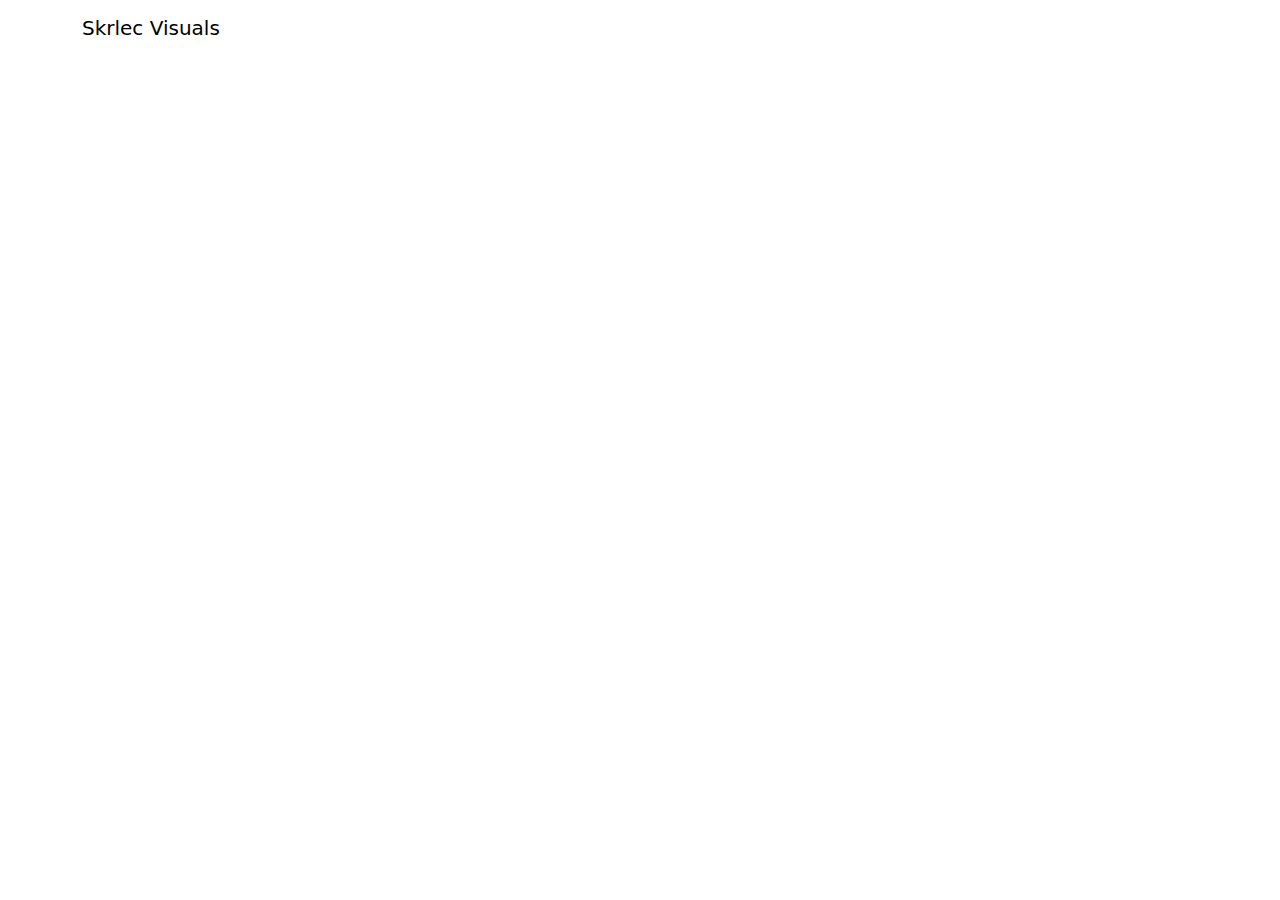
==== index.html @ cb7c814e "CSS, JS, Jq, Bootstrap" ====
<!DOCTYPE html>
<html lang="en">
<head>
    <meta charset="UTF-8">
    <meta http-equiv="X-UA-Compatible" content="IE=edge">
    <meta name="viewport" content="width=device-width, initial-scale=1.0">
    <title>SUPIT_Skrlec Visuals</title>
    <link rel="icon" type="icon" href="img/LionTransparent.png">
    <link rel="stylesheet" href="lib/css/bootstrap.min.css">
    <link rel="stylesheet" href="css/style.css">
    <link rel="preconnect" href="https://fonts.googleapis.com">
    <link rel="preconnect" href="https://fonts.gstatic.com" crossorigin>
    <link href="https://fonts.googleapis.com/css2?family=Montserrat:ital,wght@0,400;0,700;1,600&family=Nunito:wght@400;700&display=swap" rel="stylesheet">
    
</head>
<body>

<nav class="navbar navbar-expand-lg">
    <div class="container">
        <a href="img/LionTransparent.png" class="navbar-brand">Skrlec Visuals</a>
        <button class="navbar-toggler" type="button" data-toggle="collapse" data-target="#navbarId">
            <span></span>
        </button>
    </div>
</nav>
  
<script src="lib/code.jquery.com_jquery-3.7.0.min.js"></script>
<script src="lib/unpkg.com_popper.js@1.15.0_dist_umd_popper.min.js"></script>
<script src="lib/js/bootstrap.min.js"></script> 
<script src="js/script.js"></script>   
</body>
</html>
---- css/style.css ----
/* BASE RULES */

*{
    margin: 0;
    padding: 0;
}

h1, h2, h3, h4, h5, h6{
    font-family: 'Montserrat', sans-serif;
}

p{
    font-family: 'Nunito', sans-serif;
    font-size: 20px;
    line-height: 30px;
    color: #6c757d;
}
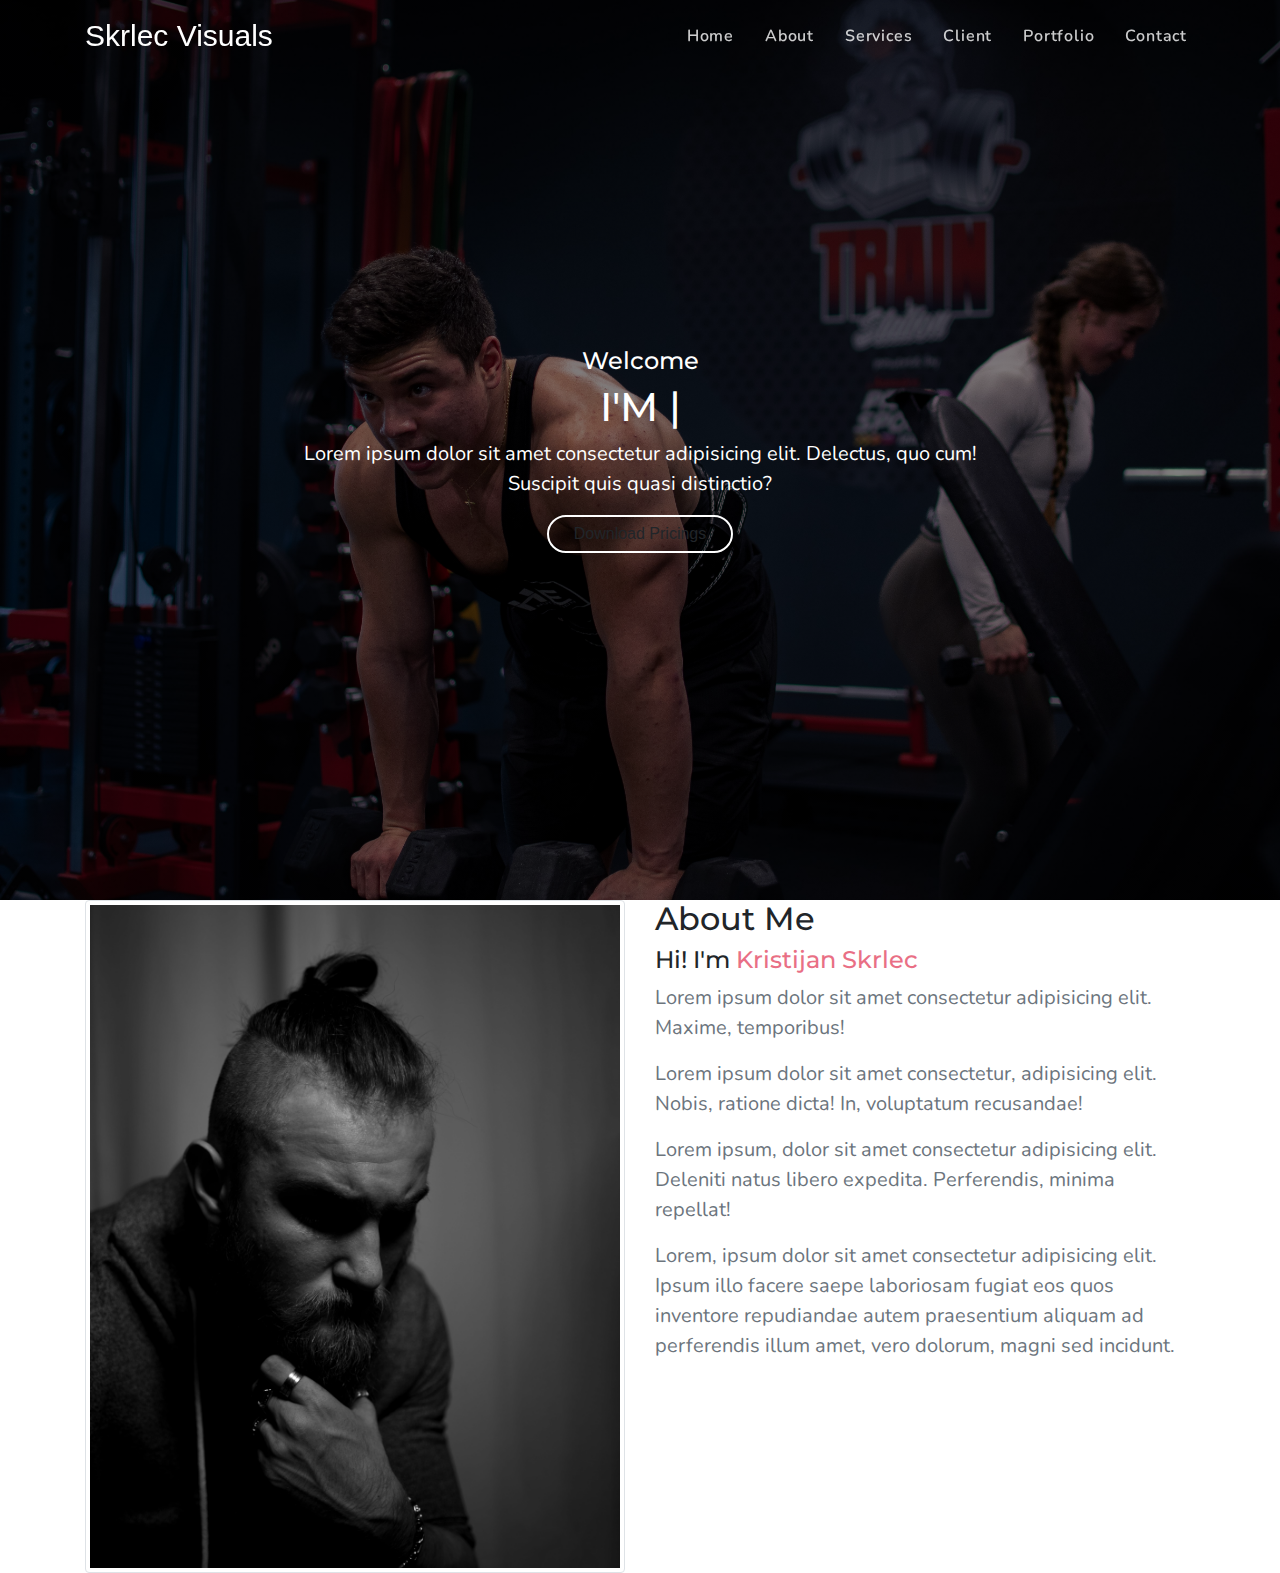
==== commit 2720e7b9: "Updates" ====
--- a/index.html
+++ b/index.html
@@ -1,32 +1,112 @@
 <!DOCTYPE html>
 <html lang="en">
-<head>
-    <meta charset="UTF-8">
-    <meta http-equiv="X-UA-Compatible" content="IE=edge">
-    <meta name="viewport" content="width=device-width, initial-scale=1.0">
-    <title>SUPIT_Skrlec Visuals</title>
-    <link rel="icon" type="icon" href="img/LionTransparent.png">
-    <link rel="stylesheet" href="lib/css/bootstrap.min.css">
-    <link rel="stylesheet" href="css/style.css">
-    <link rel="preconnect" href="https://fonts.googleapis.com">
-    <link rel="preconnect" href="https://fonts.gstatic.com" crossorigin>
-    <link href="https://fonts.googleapis.com/css2?family=Montserrat:ital,wght@0,400;0,700;1,600&family=Nunito:wght@400;700&display=swap" rel="stylesheet">
-    
-</head>
-<body>
+  <head>
+    <meta charset="UTF-8" />
+    <meta name="viewport" content="width=device-width, initial-scale=1.0" />
+    <meta http-equiv="X-UA-Compatible" content="ie=edge" />
+    <link rel="stylesheet" href="css/style.css" />
+    <link rel="stylesheet" href="lib/bootstrap/css/bootstrap.min.css" />
+    <link rel="stylesheet" href="lib/owl.carousel.min.css" />
+    <link rel="stylesheet" href="lib/owl.theme.default.min.css" />
+    <link rel="icon" href="img/LionTransparent.png" />
+    <title>Skrlec Visuals</title>
+    <link
+      rel="stylesheet"
+      href="https://use.fontawesome.com/releases/v5.8.1/css/all.css"
+      integrity="sha384-50oBUHEmvpQ+1lW4y57PTFmhCaXp0ML5d60M1M7uH2+nqUivzIebhndOJK28anvf"
+      crossorigin="anonymous"
+    />
+    <link
+      href="https://fonts.googleapis.com/css?family=Montserrat:400,600,700|Nunito:400,700"
+      rel="stylesheet"
+    />
+    <link rel="stylesheet" href="lib/animate.css" />
+  </head>
+  <body>
+    <nav class="navbar navbar-expand-lg sticky fixed-top r-nav">
+      <div class="container">
+        <a href="img/LionTransparent.png" class="navbar-brand"
+          >Skrlec Visuals</a
+        >
+        <button
+          class="navbar-toggler"
+          type="button"
+          data-toggle="collapse"
+          data-target="#navbarId"
+        >
+          <span><i class="fas fa-bars hamburger"></i></span>
+        </button>
+        <div class="collapse navbar-collapse" id="navbarId">
+          <ul class="navbar-nav ml-auto">
+            <li class="nav-item">
+              <a href="" class="nav-link">Home</a>
+            </li>
+            <li class="nav-item">
+              <a href="" class="nav-link">About</a>
+            </li>
+            <li class="nav-item">
+              <a href="" class="nav-link">Services</a>
+            </li>
+            <li class="nav-item">
+              <a href="" class="nav-link">Client</a>
+            </li>
+            <li class="nav-item">
+              <a href="" class="nav-link">Portfolio</a>
+            </li>
+            <li class="nav-item">
+              <a href="" class="nav-link">Contact</a>
+            </li>
+          </ul>
+        </div>
+      </div>
+    </nav>
 
-<nav class="navbar navbar-expand-lg">
-    <div class="container">
-        <a href="img/LionTransparent.png" class="navbar-brand">Skrlec Visuals</a>
-        <button class="navbar-toggler" type="button" data-toggle="collapse" data-target="#navbarId">
-            <span></span>
-        </button>
-    </div>
-</nav>
-  
-<script src="lib/code.jquery.com_jquery-3.7.0.min.js"></script>
-<script src="lib/unpkg.com_popper.js@1.15.0_dist_umd_popper.min.js"></script>
-<script src="lib/js/bootstrap.min.js"></script> 
-<script src="js/script.js"></script>   
-</body>
-</html>+    <header id="home">
+      <div class="container-fluid header-content">
+        <div class="row">
+          <div class="col text-center">
+            <div class="content-box">
+              <h4>Welcome</h4>
+              <h1>I'M <span class="element" style="color:#A31739;font-weight:bold;"></span></h1>
+              <p>
+                Lorem ipsum dolor sit amet consectetur adipisicing elit.
+                Delectus, quo cum! Suscipit quis quasi distinctio?
+              </p>
+              <a href="#" class="btn">Download Pricings</a>
+            </div>
+          </div>
+        </div>
+      </div>
+    </header>
+
+    <section class="about" id="about">
+        <div class="container">
+            <div class="row">
+                <div class="col-lg-6">
+                    <img src="img/KSkrlec_Portrait.JPG" class="img-fluid img-thumbnail" alt="Profile Picture">
+                </div>
+                <div class="col-lg-6">
+                    <h2>About Me</h2>
+                    <h4>Hi! I'm <span style="color: #E96F85">Kristijan Skrlec</span></h4>
+                    <p>Lorem ipsum dolor sit amet consectetur adipisicing elit. Maxime, temporibus!</p>
+                    <p>Lorem ipsum dolor sit amet consectetur, adipisicing elit. Nobis, ratione dicta! In, voluptatum recusandae!</p>
+                    <p>Lorem ipsum, dolor sit amet consectetur adipisicing elit. Deleniti natus libero expedita. Perferendis, minima repellat!</p>
+                    <p>Lorem, ipsum dolor sit amet consectetur adipisicing elit. Ipsum illo facere saepe laboriosam fugiat eos quos inventore repudiandae autem praesentium aliquam ad perferendis illum amet, vero dolorum, magni sed incidunt.</p>
+                    
+                </div>
+            </div>
+        </div>
+    </section>
+
+    <script src="lib/jquery-3.3.1.min.js"></script>
+    <script src="lib/popper.min.js"></script>
+    <script src="lib/bootstrap/js/bootstrap.min.js"></script>
+    <script src="lib/jquery.smooth-scroll.js"></script>
+    <script src="lib/imagesloaded.pkgd.min.js"></script>
+    <script src="lib/owl.carousel.min.js"></script>
+    <script src="lib/typed.js"></script>
+    <script src="lib/jquery.waypoints.min.js"></script>
+    <script src="lib/jquery.filterizr.min.js"></script>
+    <script src="js/script.js"></script>
+  </body>
+</html>
--- a/css/style.css
+++ b/css/style.css
@@ -1,17 +1,122 @@
 /* BASE RULES */
 
-*{
-    margin: 0;
-    padding: 0;
+* {
+  margin: 0;
+  padding: 0;
 }
 
-h1, h2, h3, h4, h5, h6{
-    font-family: 'Montserrat', sans-serif;
+h1,
+h2,
+h3,
+h4,
+h5,
+h6 {
+  font-family: "Montserrat", sans-serif;
 }
 
-p{
-    font-family: 'Nunito', sans-serif;
-    font-size: 20px;
-    line-height: 30px;
-    color: #6c757d;
-}+p {
+  font-family: "Nunito", sans-serif;
+  font-size: 20px;
+  line-height: 30px;
+  color: #6c757d;
+}
+
+/* NAVIGATION */
+
+nav .r-nav {
+  background: transparent;
+  padding: 20px 0;
+  transition: 0.5s all;
+}
+
+nav .navbar-brand {
+  font-size: 30px;
+  color: #fff;
+}
+
+nav .navbar-nav li a {
+  color: rgba(255, 255, 255, 0.8) !important;
+  font-size: 16px;
+  letter-spacing: 0.05em;
+  font-weight: 600;
+  font-family: "Nunito", sans-serif;
+}
+
+nav .navbar-nav li {
+  margin-left: 15px;
+}
+
+nav.r-nav.stickyadd {
+  background: #fff !important;
+  padding: 15px 0;
+  box-shadow: 0 1px 8px 3px rgba(0, 0, 0, 0.05);
+  transition: 0.5s all ease-in-out;
+}
+
+nav.stickyadd .navbar-brand {
+  color: #000;
+  font-size: 40px;
+  transition: 0.5s all;
+}
+
+nav.stickyadd .navbar-nav .nav-link {
+  color: #000 !important;
+}
+.navbar .hamburger {
+  color: #fff;
+}
+
+navbar.stickyadd .hamburger {
+  color: #000;
+}
+
+/*  HEADER SECTION  */
+
+header {
+  height: 100vh;
+  width: 100%;
+  background-image: linear-gradient(rgba(0, 0, 0, 0.5), rgba(0, 0, 0, 0.5)), url("../img/KSkrlec_Background.jpg");
+  background-repeat: no-repeat;
+  background-size: cover;
+  background-position: center;
+}
+
+.header-content{
+    height: 100vh;
+    display: flex;
+    flex-direction: column;
+    align-items: center;
+    justify-content: center;
+}
+
+.content-box{
+    max-width: 700px;
+    color: #fff;
+}
+
+.content-box h4{
+    font-style: 30px;
+}
+
+.content-box h1{
+    font-style: 52px;
+}
+
+.content-box a{
+    columns: #fff;
+    text-decoration: none;
+    border: 2px solid #fff;
+    border-radius: 20px;
+    padding: 5px 25px;
+}
+
+.content-box a:hover{
+    color: #000; 
+    background: #fff;
+    transform: 0.5s all;
+}
+
+.content-box p{
+    color: #fff;
+}
+
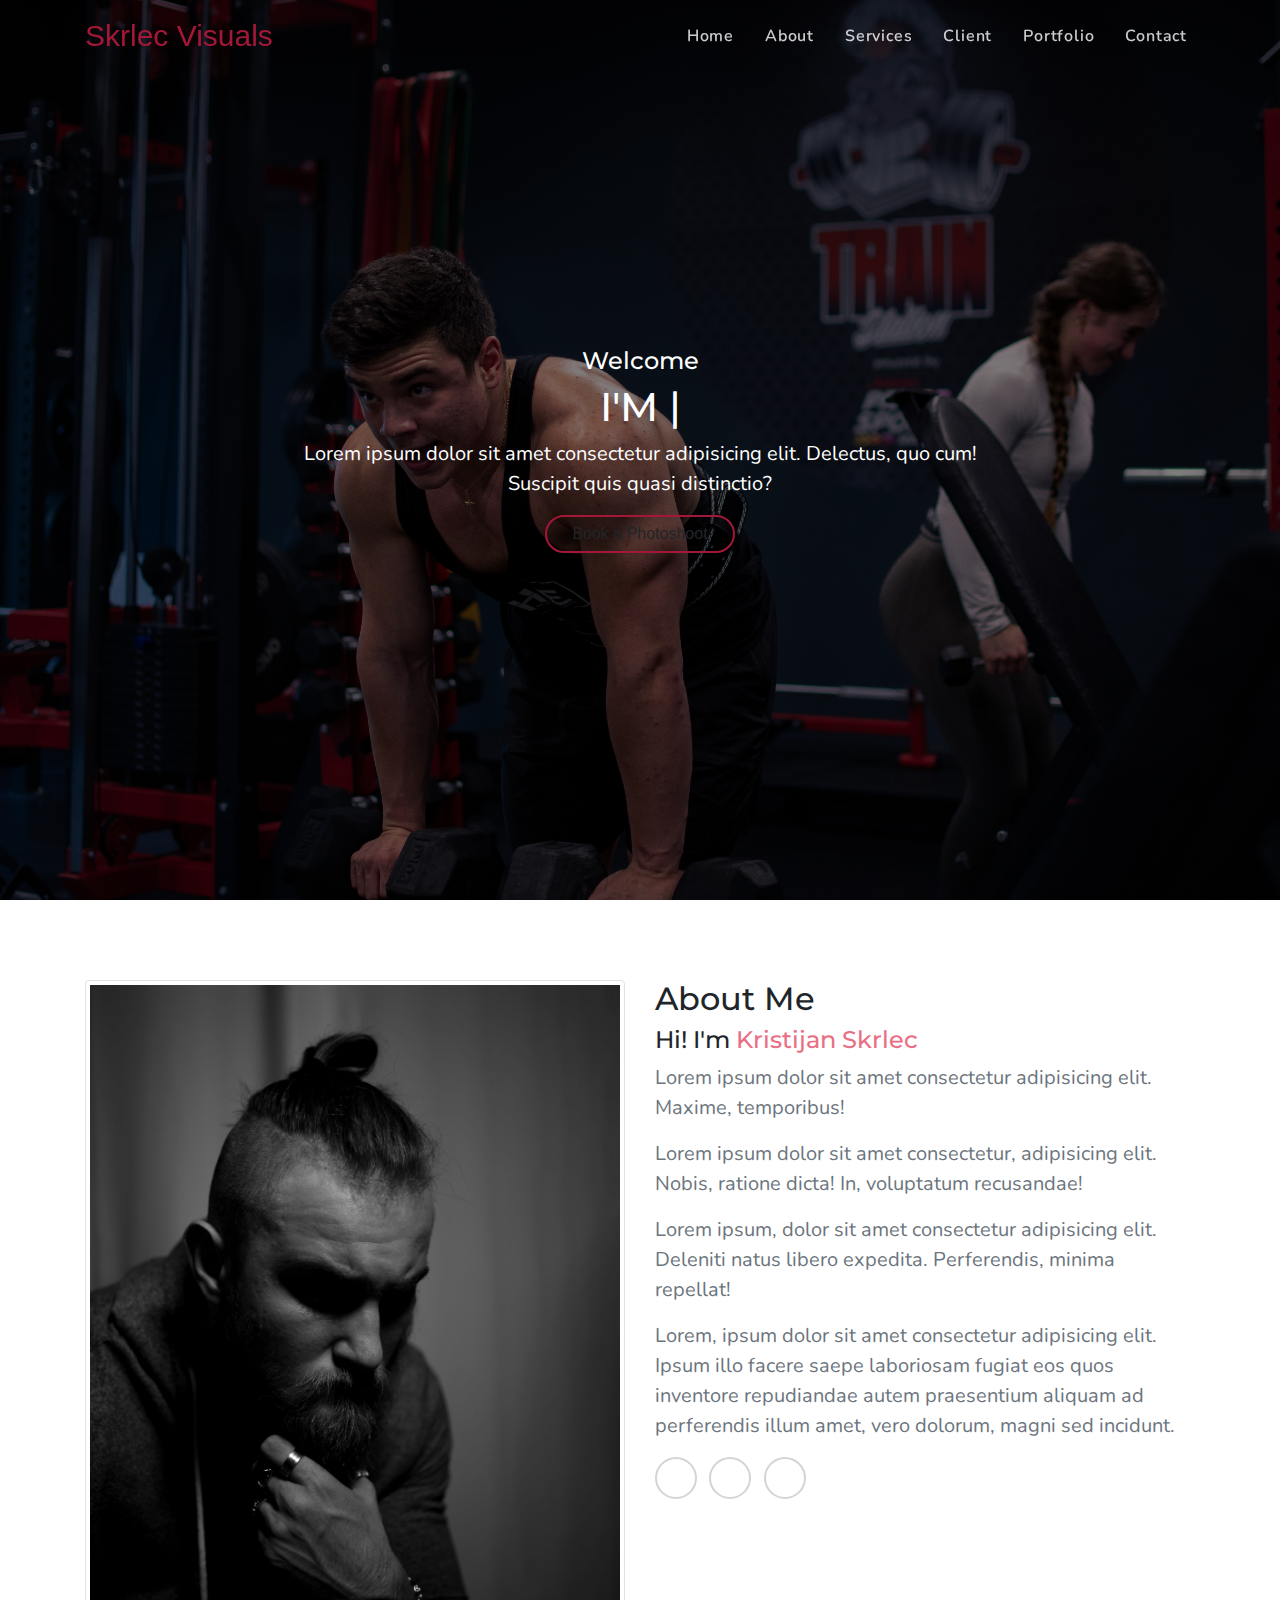
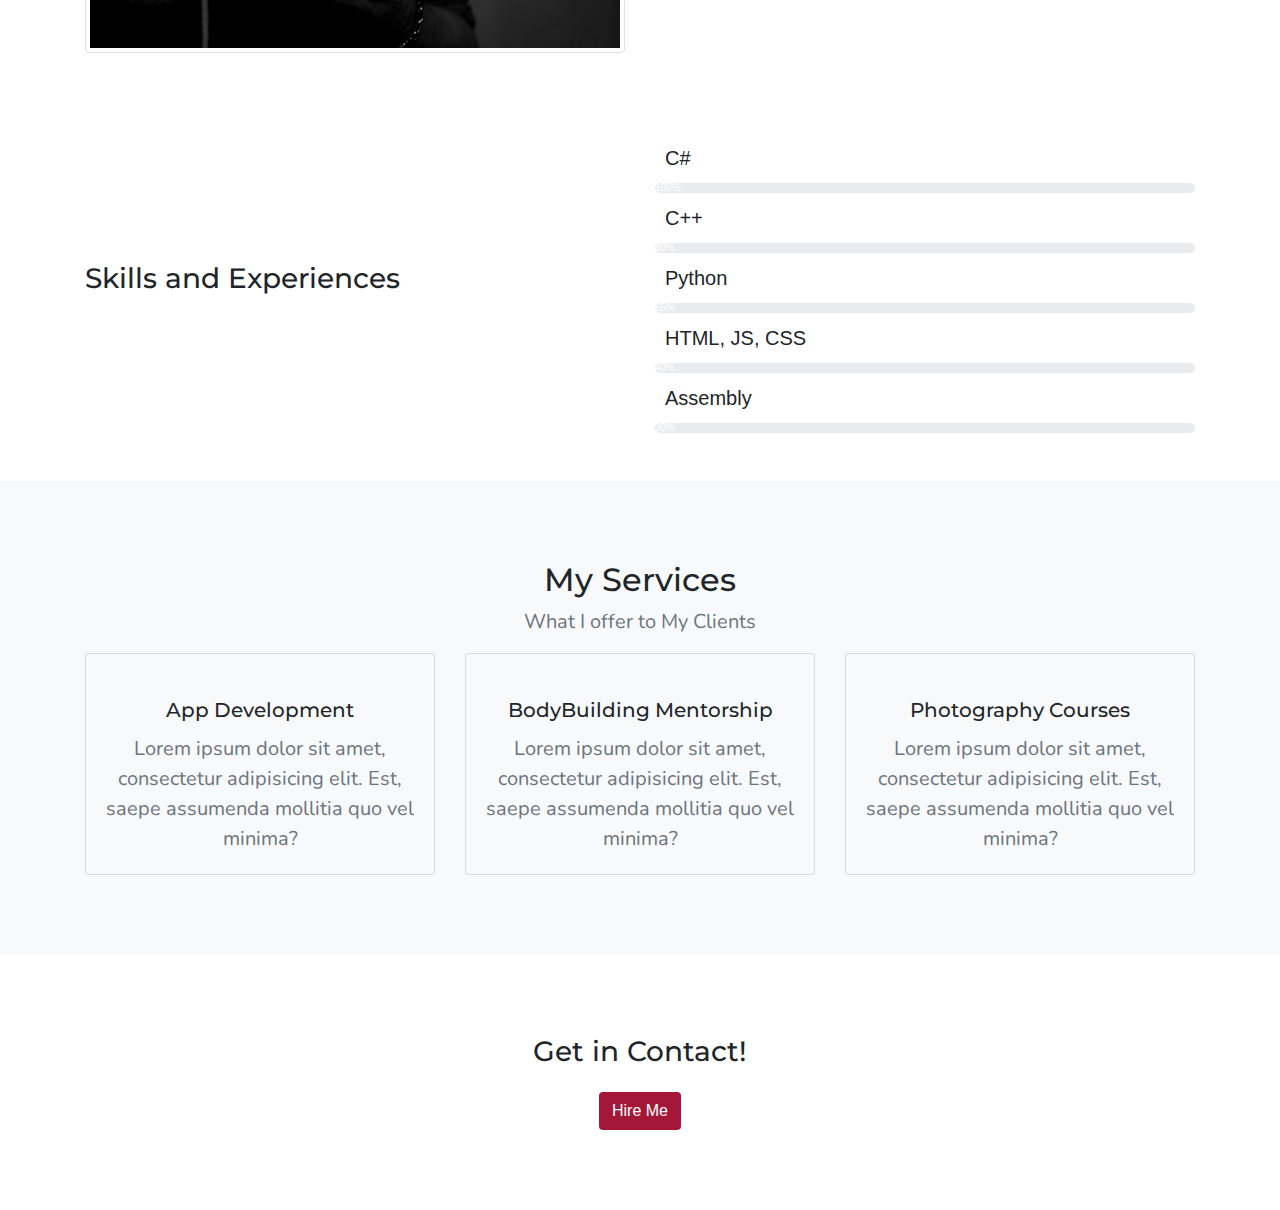
==== commit 552cb344: "Updates, WIP" ====
--- a/index.html
+++ b/index.html
@@ -67,32 +67,225 @@
           <div class="col text-center">
             <div class="content-box">
               <h4>Welcome</h4>
-              <h1>I'M <span class="element" style="color:#A31739;font-weight:bold;"></span></h1>
+              <h1>
+                I'M
+                <span
+                  class="element"
+                  style="color: #a31739; font-weight: bold"
+                ></span>
+              </h1>
               <p>
                 Lorem ipsum dolor sit amet consectetur adipisicing elit.
                 Delectus, quo cum! Suscipit quis quasi distinctio?
               </p>
-              <a href="#" class="btn">Download Pricings</a>
+              <a href="#" class="btn" style="border-color: #a31739"
+                >Book a Photoshoot</a
+              >
             </div>
           </div>
         </div>
       </div>
     </header>
 
-    <section class="about" id="about">
-        <div class="container">
+    <section class="about r-p" id="about">
+      <div class="container">
+        <div class="row">
+          <div class="col-lg-6 mt-5 mt-lg-0">
+            <img
+              src="img/KSkrlec_Portrait.JPG"
+              class="img-fluid img-thumbnail"
+              alt="Profile Picture"
+            />
+          </div>
+          <div class="col-lg-6">
+            <h2>About Me</h2>
+            <h4>
+              Hi! I'm <span style="color: #e96f85">Kristijan Skrlec</span>
+            </h4>
+            <p>
+              Lorem ipsum dolor sit amet consectetur adipisicing elit. Maxime,
+              temporibus!
+            </p>
+            <p>
+              Lorem ipsum dolor sit amet consectetur, adipisicing elit. Nobis,
+              ratione dicta! In, voluptatum recusandae!
+            </p>
+            <p>
+              Lorem ipsum, dolor sit amet consectetur adipisicing elit. Deleniti
+              natus libero expedita. Perferendis, minima repellat!
+            </p>
+            <p>
+              Lorem, ipsum dolor sit amet consectetur adipisicing elit. Ipsum
+              illo facere saepe laboriosam fugiat eos quos inventore repudiandae
+              autem praesentium aliquam ad perferendis illum amet, vero dolorum,
+              magni sed incidunt.
+            </p>
+            <div class="">
+              <ul class="list-inline">
+                <li class="list-inline-item animated slideInUp">
+                  <a href="#"><i class="fab fa-instagram"></i></a>
+                </li>
+                <li class="list-inline-item animated slideInUp">
+                  <a href="#"><i class="fab fa-twitter"></i></a>
+                </li>
+                <li class="list-inline-item animated slideInUp">
+                  <a href="#"><i class="fab fa-youtube"></i></a>
+                </li>
+              </ul>
+            </div>
+          </div>
+        </div>
+      </div>
+    </section>
+
+    <section class="exp-class mb-5" id="exp-id">
+      <div class="container">
+        <div class="row">
+          <div
+            class="col-md-6 d-flex justify=content-center align-items-center"
+          >
+            <h3 class="">Skills and Experiences</h3>
+          </div>
+          <div class="col-md-6">
+            <label for="">C#</label>
+            <div class="progress">
+              <div
+                class="progress-bar"
+                role="progresbar"
+                style="width: 0%"
+                aria-valuenow="0"
+                aria-valuemin="0"
+                aria-valuemax="100"
+              >
+                100%
+              </div>
+            </div>
+            <label for="">C++</label>
+            <div class="progress">
+              <div
+                class="progress-bar"
+                role="progresbar"
+                style="width: 0%"
+                aria-valuenow="0"
+                aria-valuemin="0"
+                aria-valuemax="100"
+              >
+                80%
+              </div>
+            </div>
+            <label for="">Python</label>
+            <div class="progress">
+              <div
+                class="progress-bar"
+                role="progresbar"
+                style="width: 0%"
+                aria-valuenow="0"
+                aria-valuemin="0"
+                aria-valuemax="100"
+              >
+                65%
+              </div>
+            </div>
+            <label for="">HTML, JS, CSS</label>
+            <div class="progress">
+              <div
+                class="progress-bar"
+                role="progresbar"
+                style="width: 0%"
+                aria-valuenow="0"
+                aria-valuemin="0"
+                aria-valuemax="100"
+              >
+                40%
+              </div>
+            </div>
+            <label for="">Assembly</label>
+            <div class="progress">
+              <div
+                class="progress-bar"
+                role="progresbar"
+                style="width: 0%"
+                aria-valuenow="0"
+                aria-valuemin="0"
+                aria-valuemax="100"
+              >
+                30%
+              </div>
+            </div>
+          </div>
+        </div>
+      </div>
+    </section>
+
+    <!--SERVICES-->
+
+    <section class="services-class bg-sec r-p" id="services-id">
+      <div class="container text-center">
+        <div class="row">
+          <div class="col">
+            <div class="col">
+              <h2>My Services</h2>
+              <p>What I offer to My Clients</p>
+            </div>
             <div class="row">
-                <div class="col-lg-6">
-                    <img src="img/KSkrlec_Portrait.JPG" class="img-fluid img-thumbnail" alt="Profile Picture">
-                </div>
-                <div class="col-lg-6">
-                    <h2>About Me</h2>
-                    <h4>Hi! I'm <span style="color: #E96F85">Kristijan Skrlec</span></h4>
-                    <p>Lorem ipsum dolor sit amet consectetur adipisicing elit. Maxime, temporibus!</p>
-                    <p>Lorem ipsum dolor sit amet consectetur, adipisicing elit. Nobis, ratione dicta! In, voluptatum recusandae!</p>
-                    <p>Lorem ipsum, dolor sit amet consectetur adipisicing elit. Deleniti natus libero expedita. Perferendis, minima repellat!</p>
-                    <p>Lorem, ipsum dolor sit amet consectetur adipisicing elit. Ipsum illo facere saepe laboriosam fugiat eos quos inventore repudiandae autem praesentium aliquam ad perferendis illum amet, vero dolorum, magni sed incidunt.</p>
-                    
+              <div class="col-lg-4">
+                <div class="card">
+                  <div class="card-header">
+                    <i class="fas fa-desktop"></i>
+                  </div>
+                  <div class="card-body">
+                    <h5 class="card-title">App Development</h5>
+                    <div class="services-border"></div>
+                    <p class="card-text">
+                      Lorem ipsum dolor sit amet, consectetur adipisicing elit.
+                      Est, saepe assumenda mollitia quo vel minima?
+                    </p>
+                  </div>
+                </div>
+              </div>
+              <div class="col-lg-4">
+                <div class="card">
+                  <div class="card-header">
+                    <i class="fas fa-dumbbell"></i>
+                  </div>
+                  <div class="card-body">
+                    <h5 class="card-title">BodyBuilding Mentorship</h5>
+                    <div class="services-border"></div>
+                    <p class="card-text">
+                      Lorem ipsum dolor sit amet, consectetur adipisicing elit.
+                      Est, saepe assumenda mollitia quo vel minima?
+                    </p>
+                  </div>
+                </div>
+              </div> 
+              <div class="col-lg-4">
+                <div class="card">
+                  <div class="card-header">
+                    <i class="fas fa-camera"></i>
+                </div>
+                  <div class="card-body">
+                    <h5 class="card-title">Photography Courses</h5>
+                    <div class="services-border"></div>
+                    <p class="card-text">
+                      Lorem ipsum dolor sit amet, consectetur adipisicing elit.
+                      Est, saepe assumenda mollitia quo vel minima?
+                    </p>
+                  </div>
+                </div>
+              </div>
+            </div>
+          </div>
+        </div>
+      </div>
+    </section>
+
+    <!--HIRE ME-->
+    <section class="hire-me r-p" id="hire-id">
+        <div class="container text-center">
+            <div class="row">
+                <div class="col">
+                    <h3 class="mb-4">Get in Contact!</h3>
+                    <a href="#" class="btn r-btn">Hire Me</a>
                 </div>
             </div>
         </div>
--- a/css/style.css
+++ b/css/style.css
@@ -21,6 +21,24 @@
   color: #6c757d;
 }
 
+.r-p{
+    padding-top: 80px;
+    padding-bottom: 80px;
+
+}
+
+.bg-sec{
+    background: #F8F9FA;
+
+}
+
+.r-btn{
+    padding: 5px 20px;
+    background-color: #A31739 !important;
+    color: #fff !important;
+
+}
+
 /* NAVIGATION */
 
 nav .r-nav {
@@ -31,7 +49,7 @@
 
 nav .navbar-brand {
   font-size: 30px;
-  color: #fff;
+  color: #A31739;
 }
 
 nav .navbar-nav li a {
@@ -120,3 +138,61 @@
     color: #fff;
 }
 
+/*  ABOUT US    */
+
+.about li a{
+    color: #000; 
+    display: inline-block;
+    height: 42px;
+    width: 42px;
+    font-size: 20px;
+    border: 2px solid #d4d4d4;
+    border-radius: 50%;
+    line-height: 38px;
+    transition: 0.5 all;
+    text-align: center;
+}
+
+.about li a:hover{
+    color: #A31739;
+}
+
+/*  SKILLS AND EXPERIENCE    */
+
+.exp-class .progress{
+    height: 10px;
+    border-radius: 20px;
+    font-size: 10px;
+}
+
+.progress-bar{
+    background-color: #A31739 !important;
+}
+
+.exp-class label{
+    font-size: 20px;
+    margin: 10px;
+
+}
+
+/*  SERVICES SECTION    */
+
+.card, .card-header{
+    background: #F8F9FA !important;
+
+}
+
+.card-header{
+    border: none !important;
+}
+
+.services-class  .card-header i{
+    font-size: 50px;
+}
+
+.service-border{
+    height: 2px;
+    width: 40px;
+    margin: 15px auto;
+    background: #A31739;
+}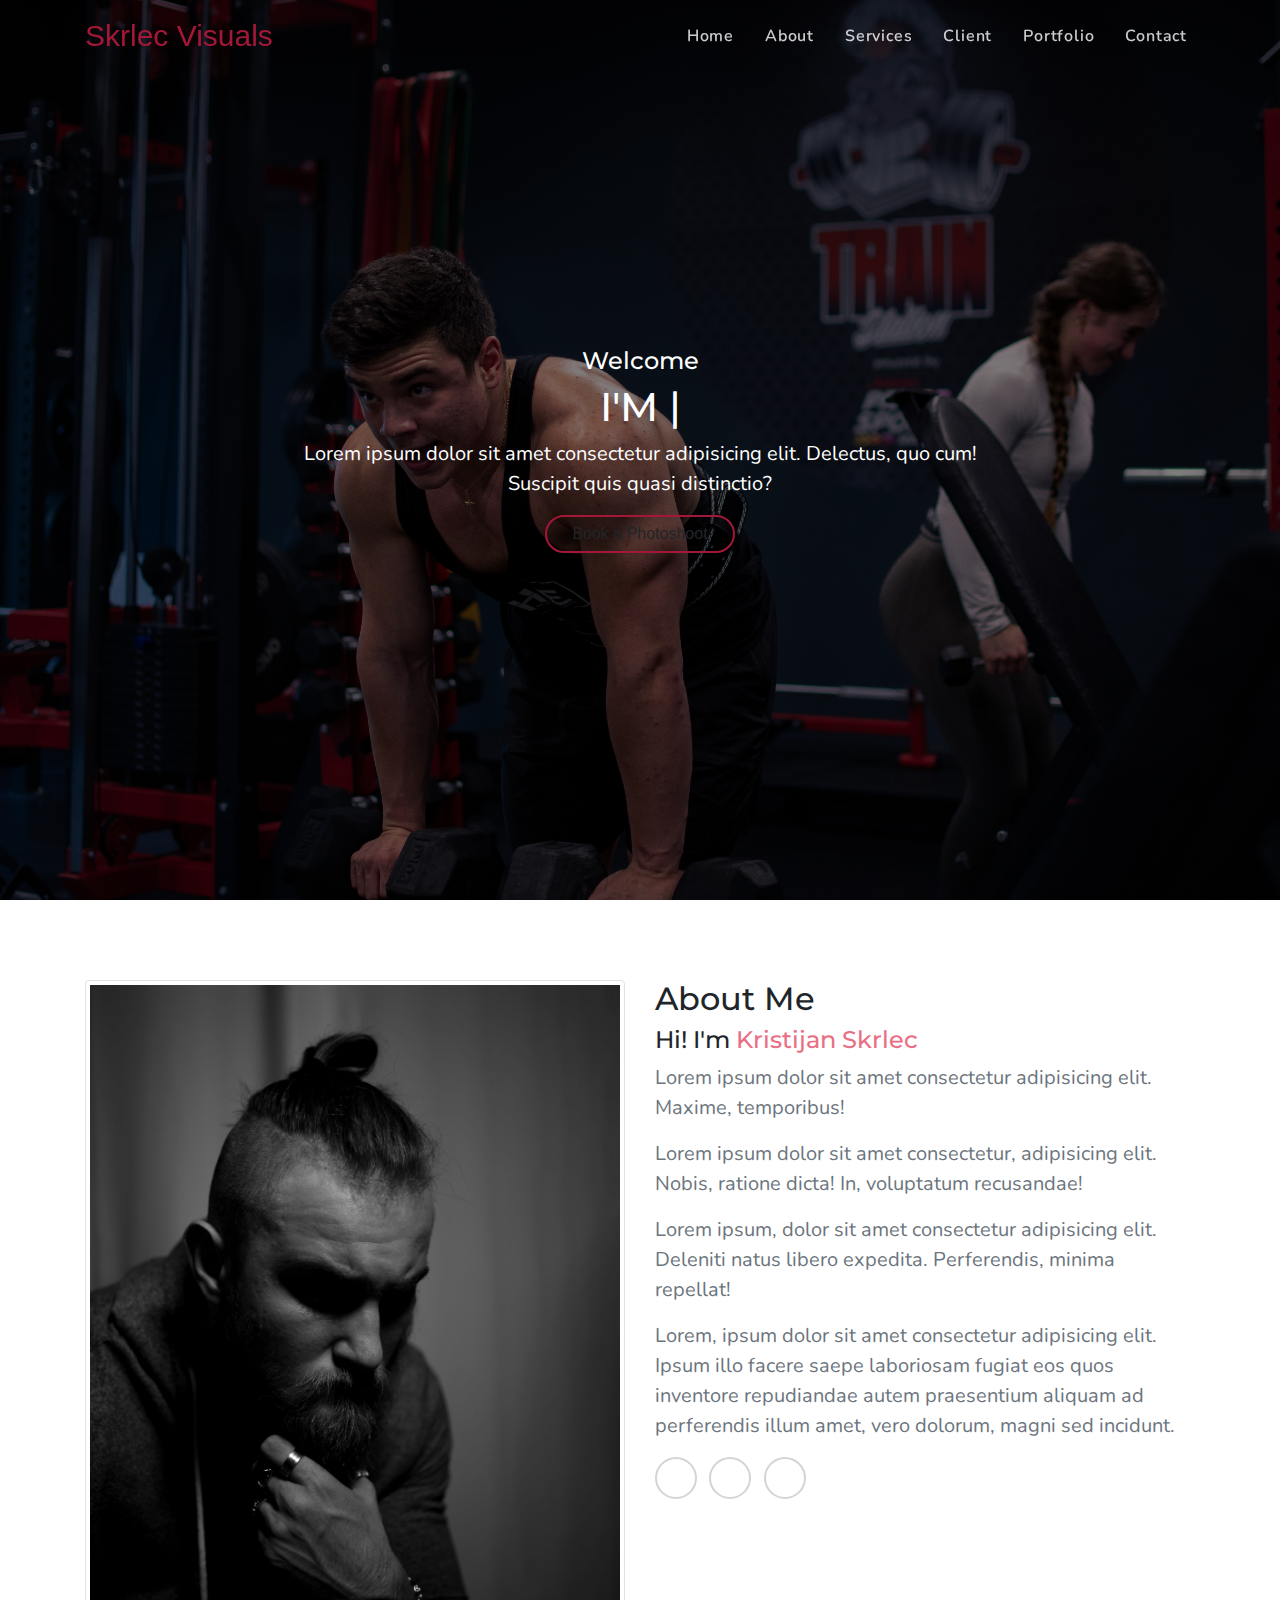
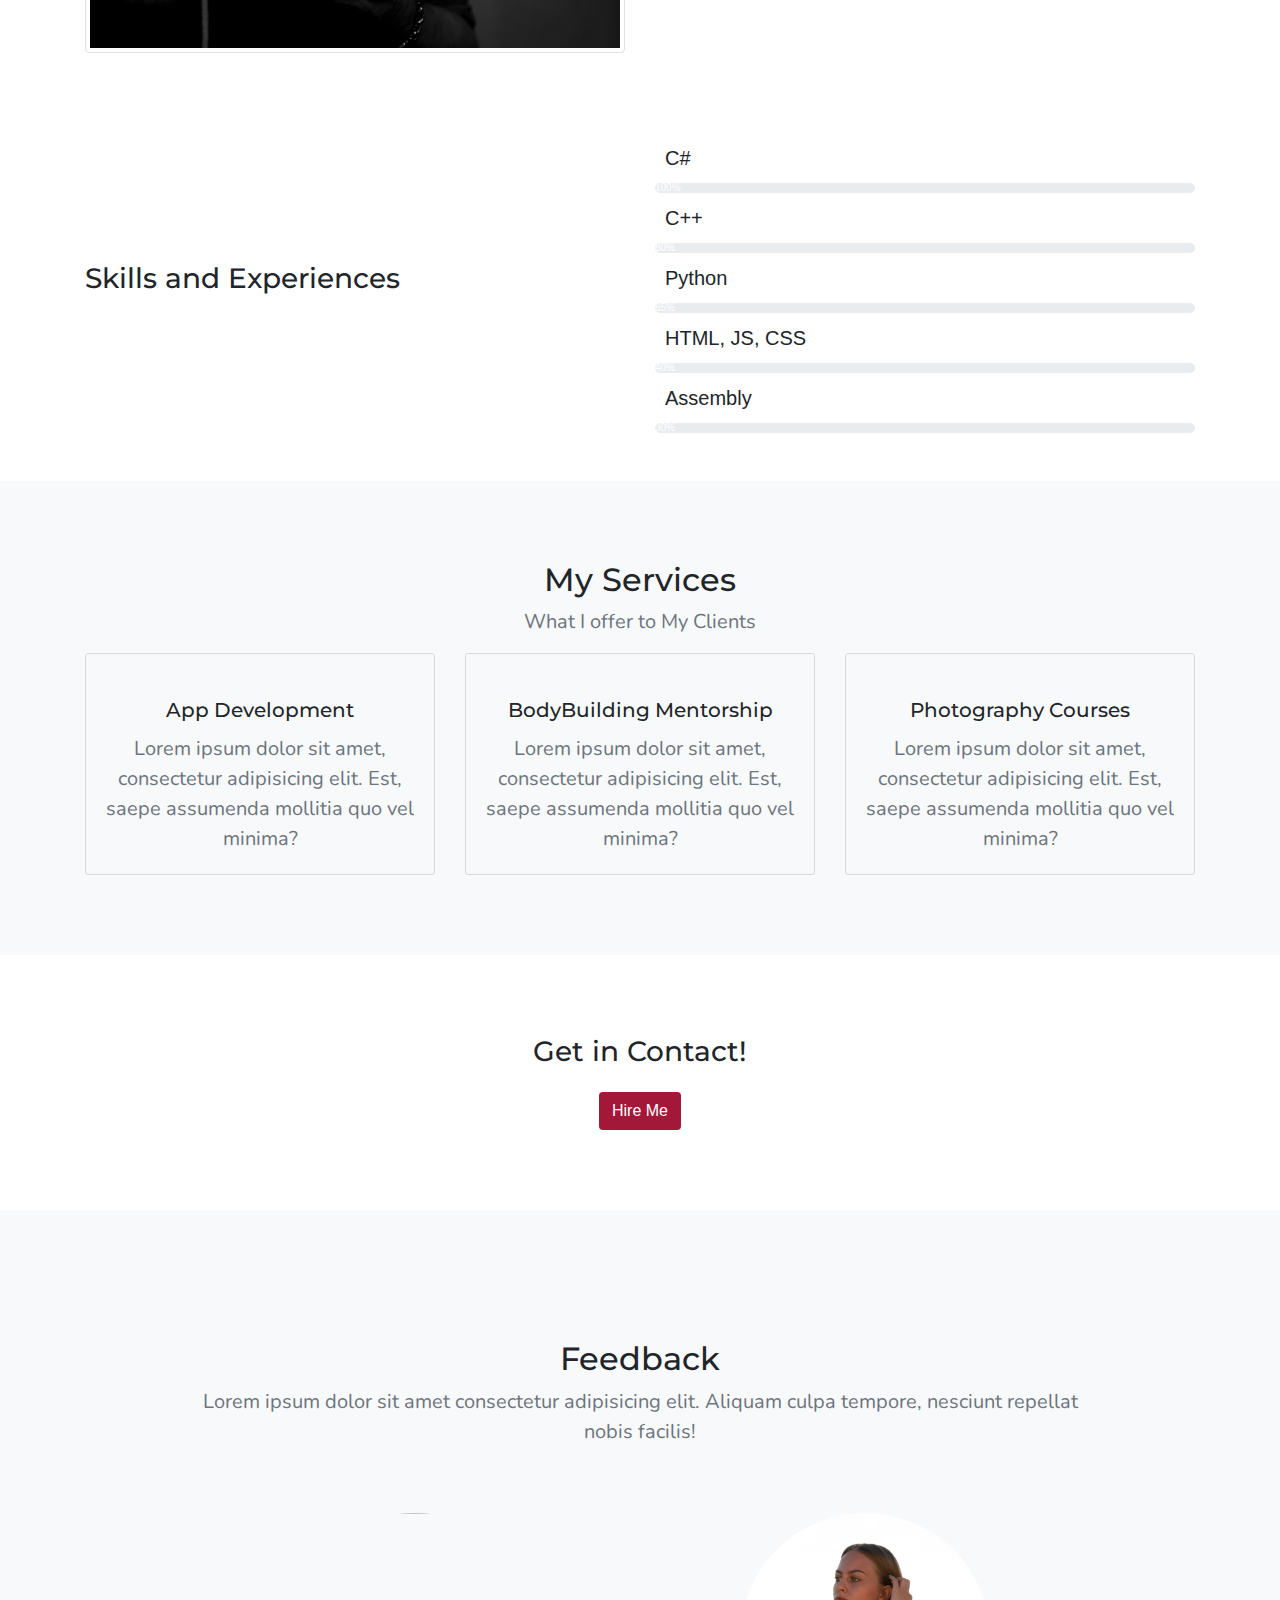
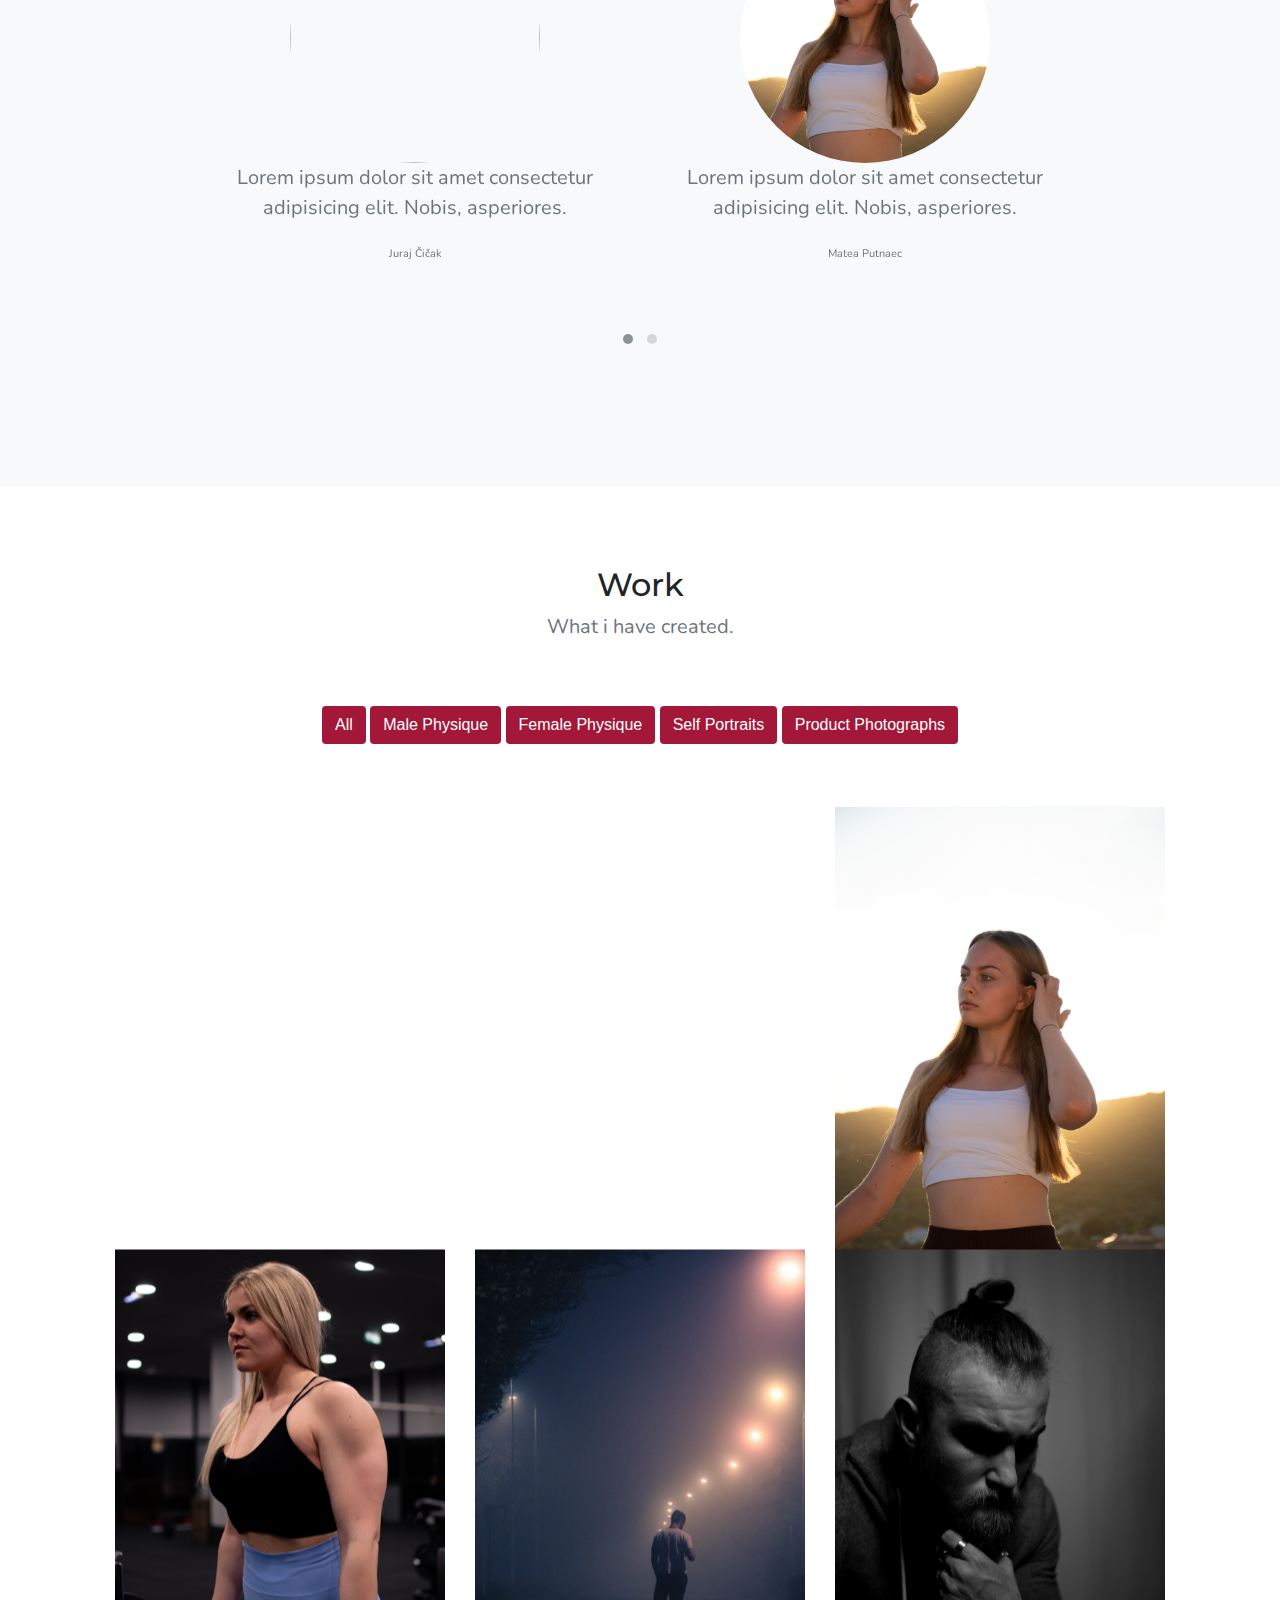
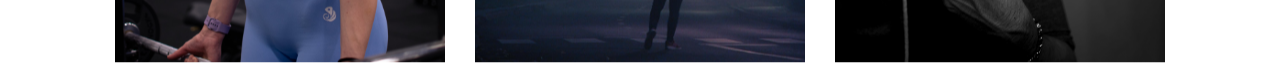
==== commit 8b00b308: "Added Portfolio Pictures, Feedbacks" ====
--- a/index.html
+++ b/index.html
@@ -23,9 +23,9 @@
     <link rel="stylesheet" href="lib/animate.css" />
   </head>
   <body>
-    <nav class="navbar navbar-expand-lg sticky fixed-top r-nav">
+    <nav class="navbar navbar-expand-md sticky fixed-top r-nav">
       <div class="container">
-        <a href="img/LionTransparent.png" class="navbar-brand"
+        <a href="#" class="navbar-brand animated fadeInLeft"
           >Skrlec Visuals</a
         >
         <button
@@ -257,12 +257,12 @@
                     </p>
                   </div>
                 </div>
-              </div> 
+              </div>
               <div class="col-lg-4">
                 <div class="card">
                   <div class="card-header">
                     <i class="fas fa-camera"></i>
-                </div>
+                  </div>
                   <div class="card-body">
                     <h5 class="card-title">Photography Courses</h5>
                     <div class="services-border"></div>
@@ -281,14 +281,161 @@
 
     <!--HIRE ME-->
     <section class="hire-me r-p" id="hire-id">
-        <div class="container text-center">
-            <div class="row">
-                <div class="col">
-                    <h3 class="mb-4">Get in Contact!</h3>
-                    <a href="#" class="btn r-btn">Hire Me</a>
-                </div>
-            </div>
-        </div>
+      <div class="container text-center">
+        <div class="row">
+          <div class="col">
+            <h3 class="mb-4">Get in Contact!</h3>
+            <a href="#" class="btn r-btn">Hire Me</a>
+          </div>
+        </div>
+      </div>
+    </section>
+
+    <!--Clients Feedbacks-->
+    <section class="testimony-class r-p bg-sec" id="testimony-id">
+      <div class="containter text-center test-item">
+        <div class="row">
+          <div class="col">
+            <h2>Feedback</h2>
+            <p>
+              Lorem ipsum dolor sit amet consectetur adipisicing elit. Aliquam
+              culpa tempore, nesciunt repellat nobis facilis!
+            </p>
+          </div>
+        </div>
+        <div class="row">
+          <div class="col">
+            <div class="owl-carousel owl-theme">
+              <div class="item">
+                <div class="text-center test-item">
+                  <i class="fas fa-quote-left"></i>
+                  <div>
+                    <img
+                      src="img/JCicak.JPG"
+                      class="mx-auto rounded-circle test-img"
+                    />
+                  </div>
+                  <p class="text-muted">
+                    Lorem ipsum dolor sit amet consectetur adipisicing elit.
+                    Nobis, asperiores.
+                  </p>
+                  <p class="test-name">Juraj Čičak</p>
+                </div>
+              </div>
+              <div class="item">
+                <div class="text-center test-item">
+                  <i class="fas fa-quote-left"></i>
+                  <div>
+                    <img
+                      src="img/MPutanec.JPG"
+                      class="mx-auto rounded-circle test-img"
+                    />
+                  </div>
+                  <p class="text-muted">
+                    Lorem ipsum dolor sit amet consectetur adipisicing elit.
+                    Nobis, asperiores.
+                  </p>
+                  <p class="test-name">Matea Putnaec</p>
+                </div>
+              </div>
+              <div class="item">
+                <div class="text-center test-item">
+                  <i class="fas fa-quote-left"></i>
+                  <div>
+                    <img
+                      src="img/LVarga.JPG"
+                      class="mx-auto rounded-circle test-img"
+                    />
+                  </div>
+                  <p class="text-muted">
+                    Lorem ipsum dolor sit amet consectetur adipisicing elit.
+                    Nobis, asperiores.
+                  </p>
+                  <p class="test-name">Lovro Varga</p>
+                </div>
+              </div>
+              <div class="item">
+                <div class="text-center test-item">
+                  <i class="fas fa-quote-left"></i>
+                  <div>
+                    <img
+                      src="img/AKrusko.JPG"
+                      class="mx-auto rounded-circle test-img"
+                    />
+                  </div>
+                  <p class="text-muted">
+                    Lorem ipsum dolor sit amet consectetur adipisicing elit.
+                    Nobis, asperiores.
+                  </p>
+                  <p class="test-name">Anamarija Kruško</p>
+                </div>
+              </div>
+            </div>
+          </div>
+        </div>
+      </div>
+    </section>
+
+    <!--PORTFOLIO PICTURES-->
+    <section class="work  r-p" id="work">
+      <div class="container text-center">
+        <div class="row">
+          <div class="col  mb-5 way-fade-left">
+            <h2>Work</h2>
+            <p>What i have created.</p>
+          </div>
+        </div>
+        <div class="row">
+          <div class="col-xs-12 mx-auto mb-5 way-fade-left">
+            <button class="btn r-btn" data-filter="all">All</button>
+            <button class ="btn r-btn" data-filter="1">Male Physique</button>
+            <button class ="btn r-btn" data-filter="2">Female Physique</button>
+            <button class ="btn r-btn" data-filter="3">Self Portraits</button>
+            <button class ="btn r-btn" data-filter="4">Product Photographs</button>
+          </div>
+        </div>
+        <div class="container ">
+          <div class="row filter-container mx-auto img-loaded">
+  
+            <div class="col-xs-6 col-sm-4 col-md-4 filtr-item card-wrapper " data-category="1">
+              <div>
+                <img src="img/DBalint.JPG" class="img-fluid" alt="" >
+              </div>
+            </div>
+  
+            <div class="col-xs-6 col-sm-4 col-md-4 filtr-item card-wrapper " data-category="1">
+              <div>
+                <img src="img/LVarga2.JPG" class="img-fluid" alt="" >
+              </div>
+            </div>
+  
+            <div class="col-xs-6 col-sm-4 col-md-4 filtr-item card-wrapper " data-category="2">
+              <div>
+                <img src="img/MPutanec.JPG" class="img-fluid" alt="" >
+              </div>
+            </div>
+  
+            <div class="col-xs-6 col-sm-4 col-md-4 filtr-item card-wrapper " data-category="2">
+              <div>
+                <img src="img/AKrusko.JPG" class="img-fluid" alt="" >
+              </div>
+            </div>
+  
+            <div class="col-xs-6 col-sm-4 col-md-4 filtr-item card-wrapper " data-category="3">
+              <div>
+                <img src="img/KSkrlec.JPG" class="img-fluid" alt="" >
+              </div>
+            </div>
+            <div class="col-xs-6 col-sm-4 col-md-4 filtr-item card-wrapper " data-category="3">
+              <div>
+                <img src="img/KSkrlec_Portrait.JPG" class="img-fluid" alt="" >
+              </div>
+            </div>
+  
+          </div>
+        </div>
+      </div>
+  
     </section>
 
     <script src="lib/jquery-3.3.1.min.js"></script>
--- a/css/style.css
+++ b/css/style.css
@@ -36,7 +36,6 @@
     padding: 5px 20px;
     background-color: #A31739 !important;
     color: #fff !important;
-
 }
 
 /* NAVIGATION */
@@ -195,4 +194,33 @@
     width: 40px;
     margin: 15px auto;
     background: #A31739;
+}
+
+/*  CLIENT FEEDBACKS  */
+
+.testimony-class .test-item{
+  max-width: 100vh;
+  margin: 50px auto;
+
+}
+
+.testimony-class .test-item .test-img{
+  width: 250px;
+  height: 250px;
+  object-fit: cover;
+}
+
+.testimony-class .test-item i{
+  color: #A31739;
+}
+
+.test-item p.test-name{
+  font-size: 11px;
+}
+
+/*  PORTFOLIO PHOTOS  */
+
+.work .card-wrapper{
+  padding-top: 15px;
+  padding-bottom: 15px;
 }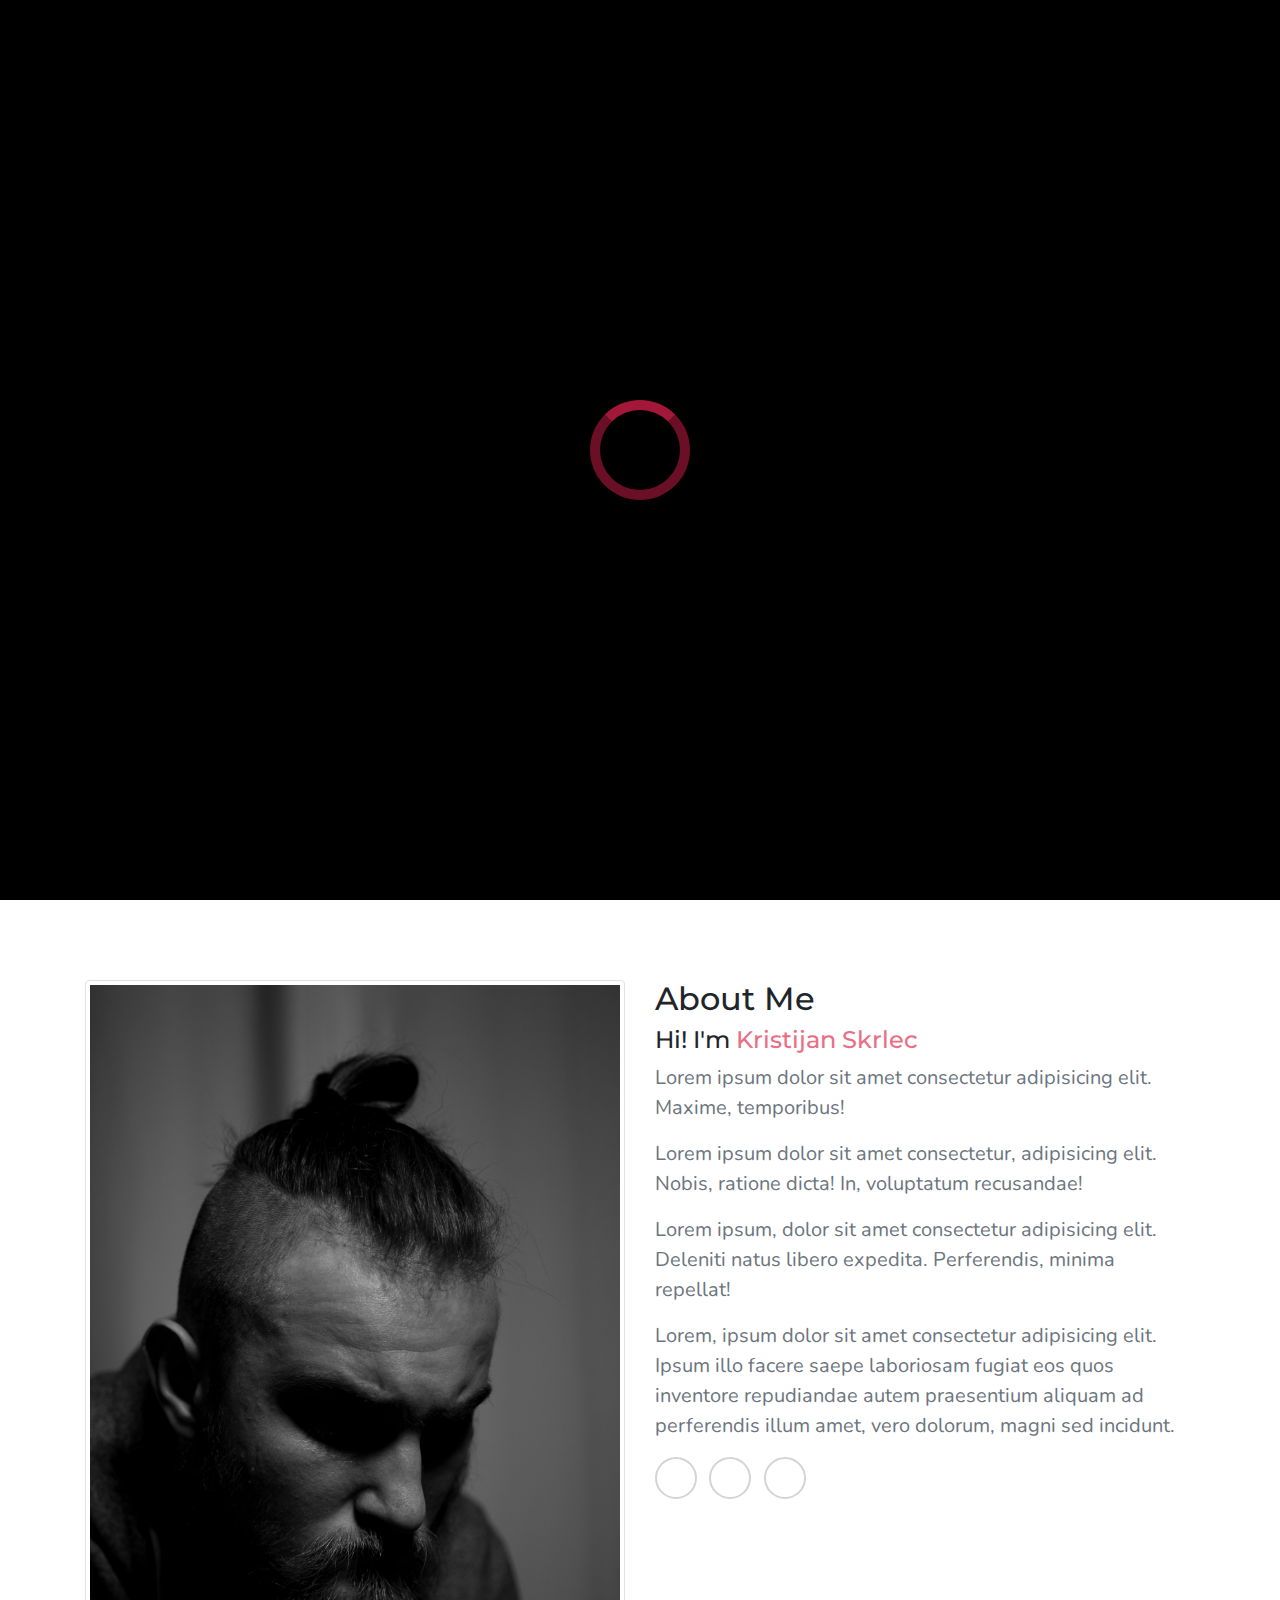
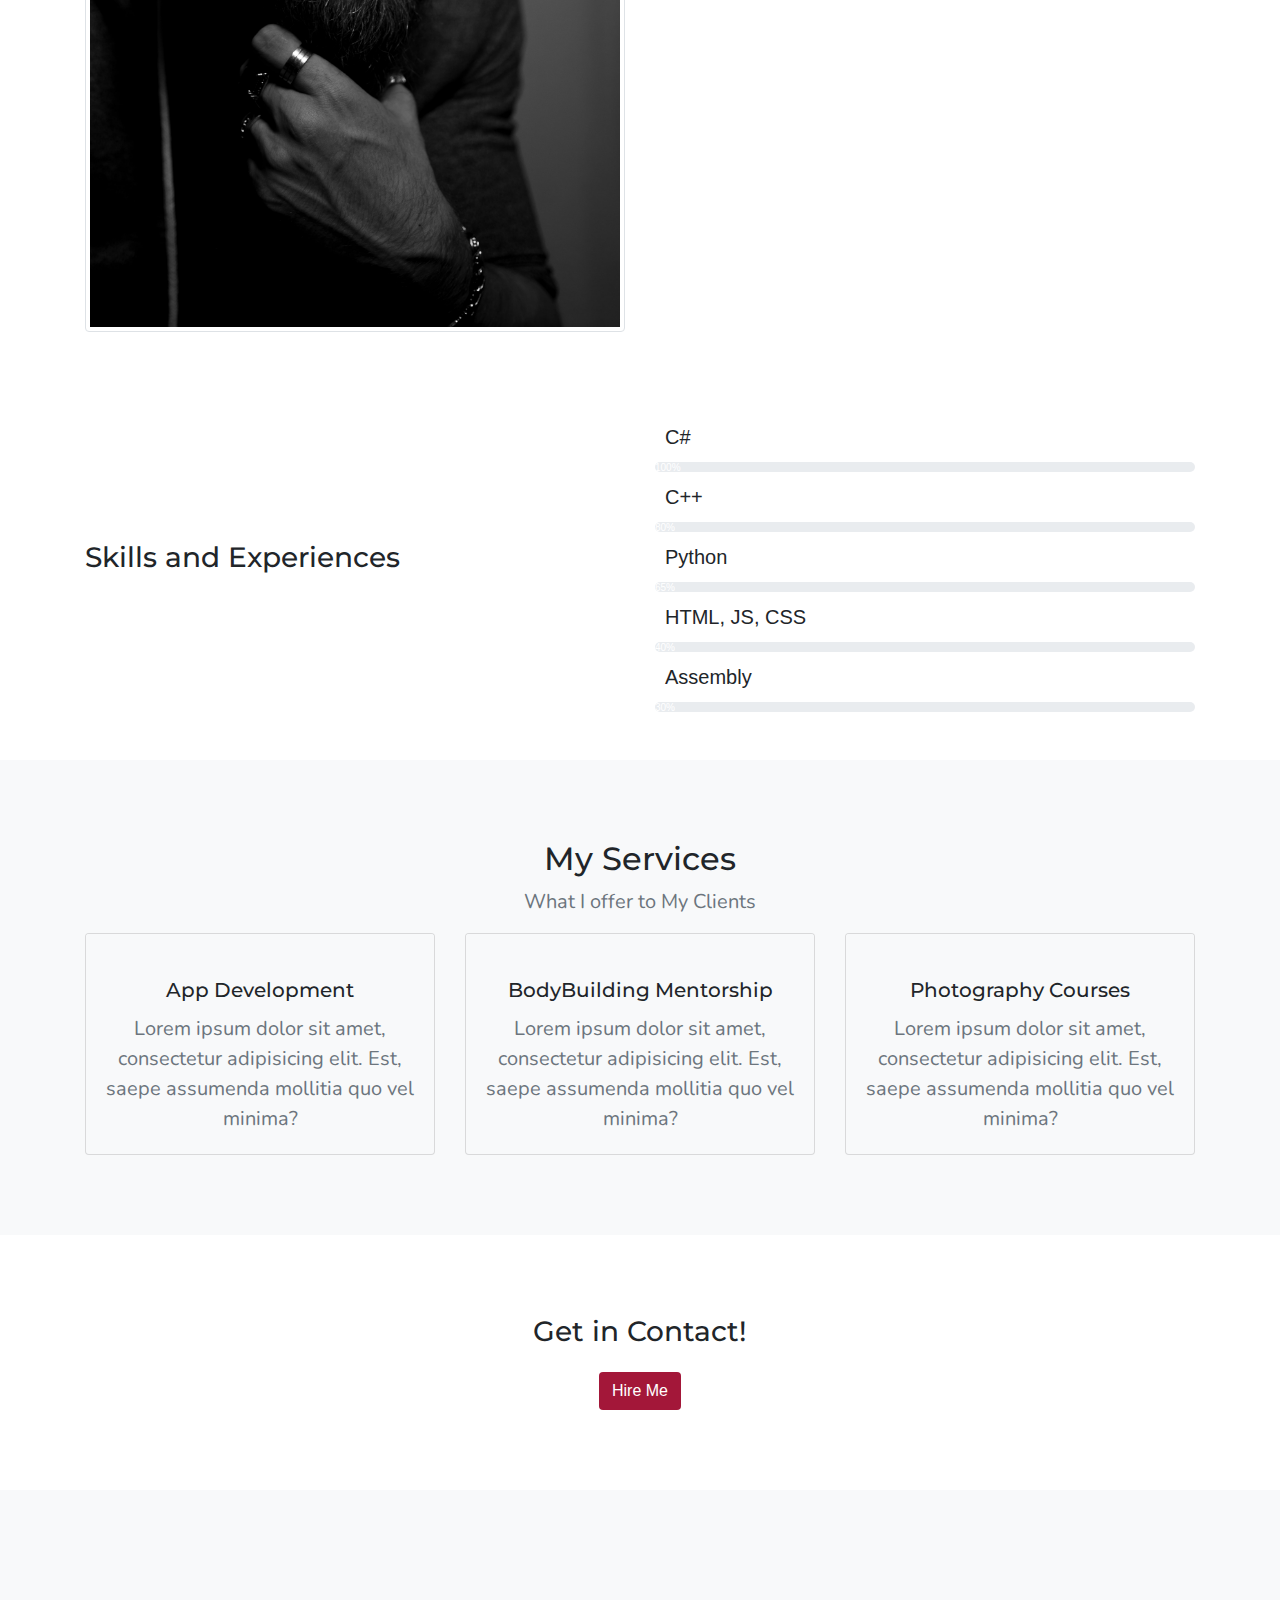
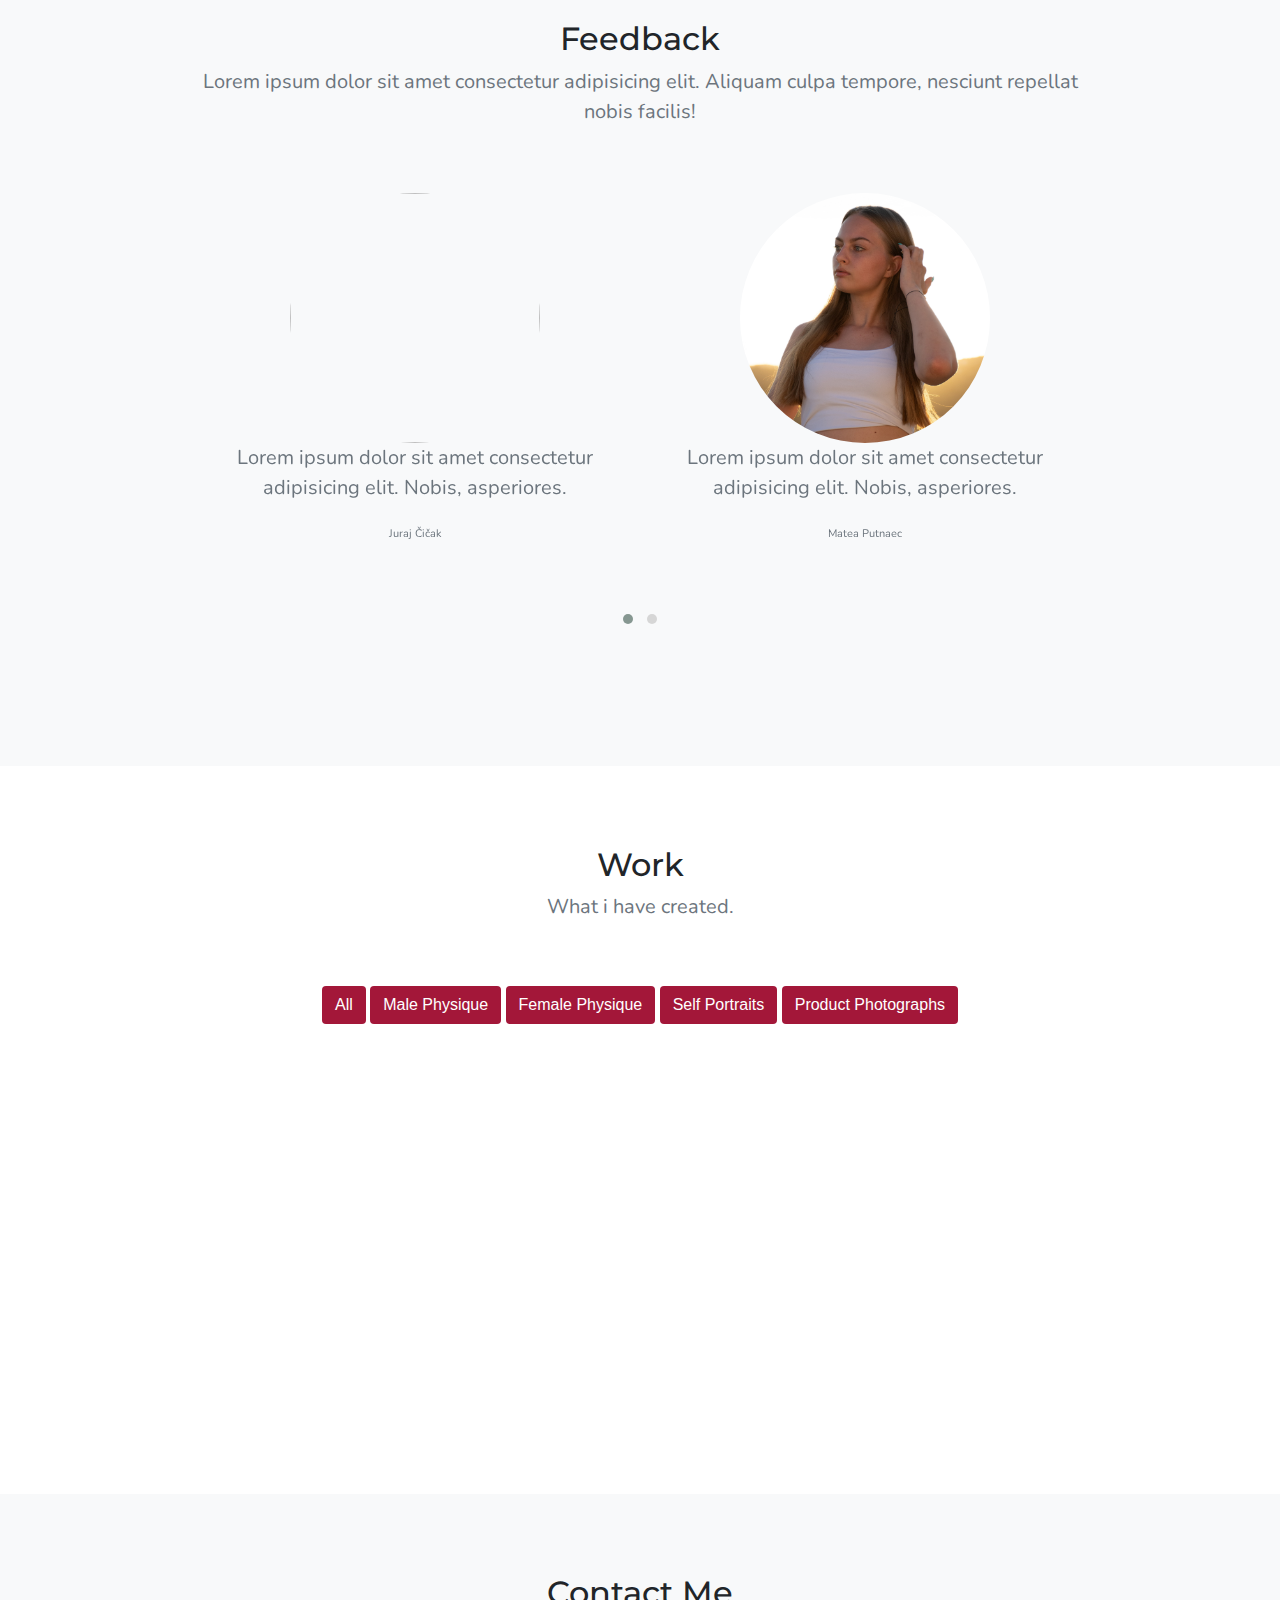
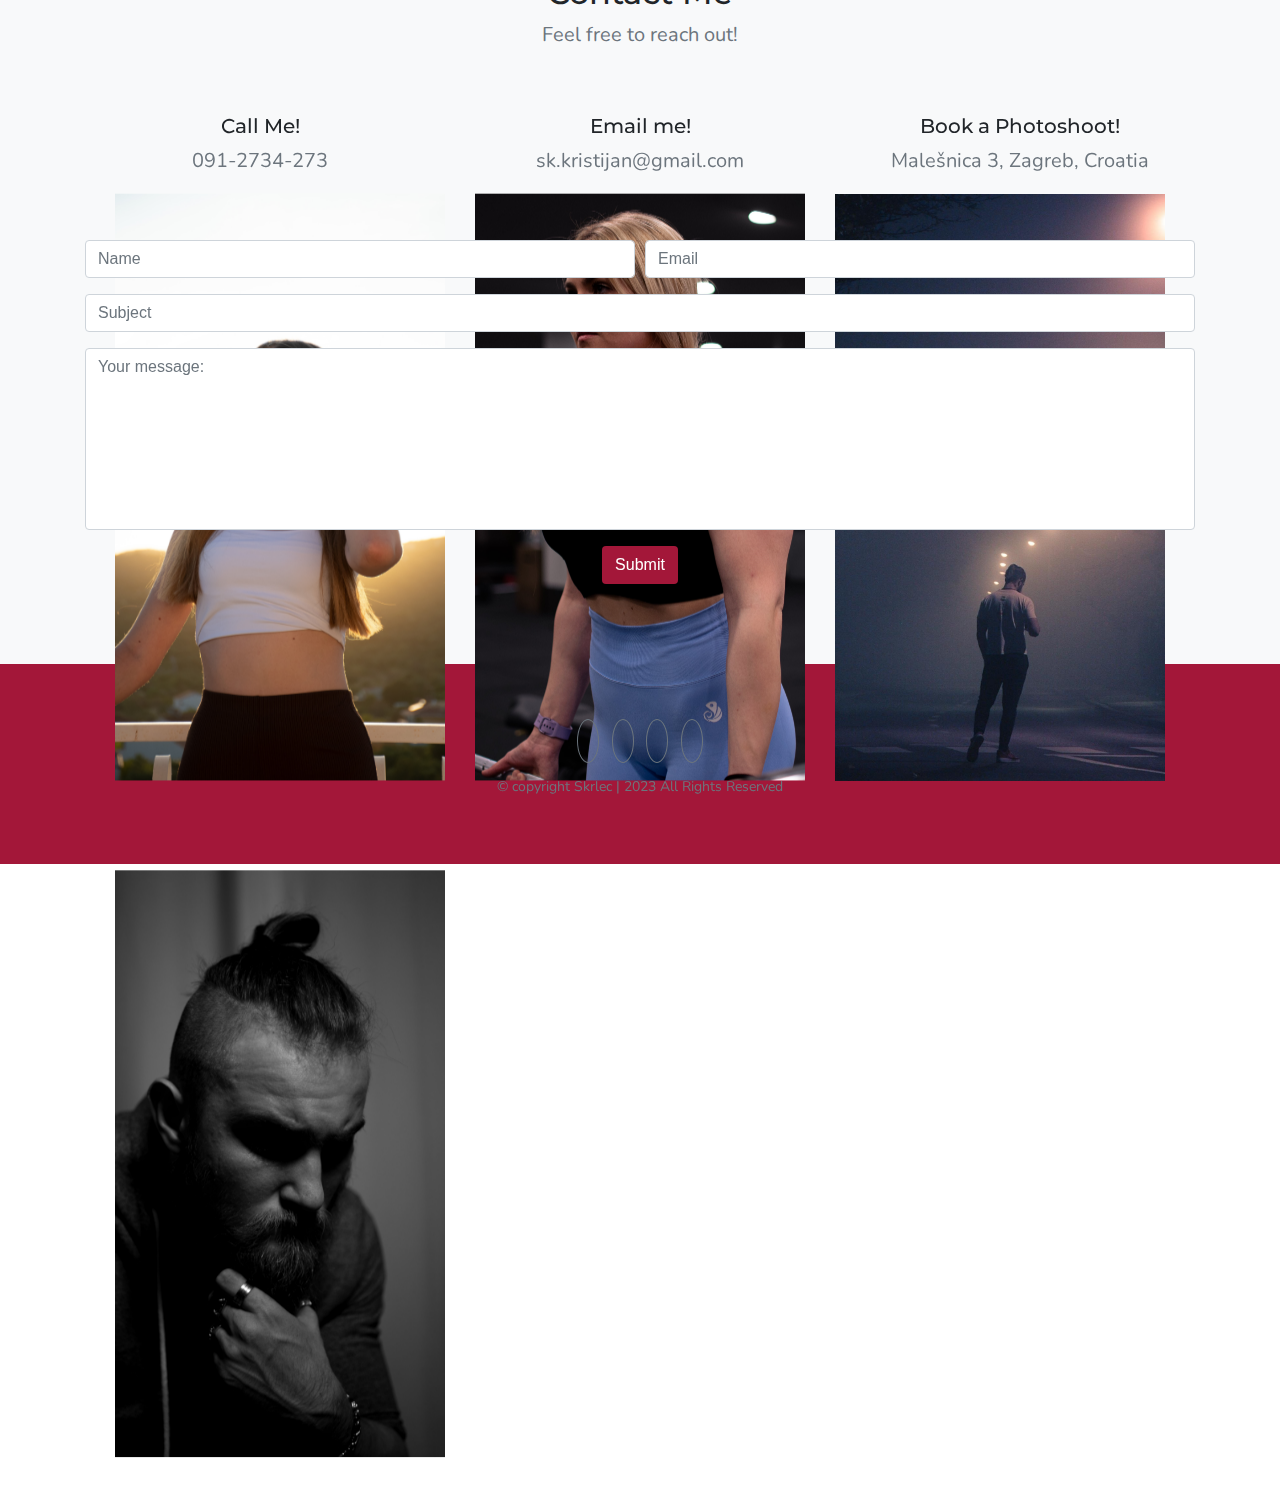
==== commit a9a2c8f8: "First major part finalized, need to add more functionalities" ====
--- a/index.html
+++ b/index.html
@@ -23,11 +23,13 @@
     <link rel="stylesheet" href="lib/animate.css" />
   </head>
   <body>
+    <div class="preloader">
+      <div class="circle"></div>
+    </div>
+
     <nav class="navbar navbar-expand-md sticky fixed-top r-nav">
       <div class="container">
-        <a href="#" class="navbar-brand animated fadeInLeft"
-          >Skrlec Visuals</a
-        >
+        <a href="#" class="navbar-brand animated fadeInLeft">Skrlec Visuals</a>
         <button
           class="navbar-toggler"
           type="button"
@@ -65,7 +67,7 @@
       <div class="container-fluid header-content">
         <div class="row">
           <div class="col text-center">
-            <div class="content-box">
+            <div class="content-box animated fadeInUp">
               <h4>Welcome</h4>
               <h1>
                 I'M
@@ -87,17 +89,18 @@
       </div>
     </header>
 
+
     <section class="about r-p" id="about">
-      <div class="container">
+      <div class="container animated fadeInUp">
         <div class="row">
-          <div class="col-lg-6 mt-5 mt-lg-0">
+          <div class="col-lg-6 mt-5 mt-lg-0 way-fade-up">
             <img
               src="img/KSkrlec_Portrait.JPG"
               class="img-fluid img-thumbnail"
               alt="Profile Picture"
             />
           </div>
-          <div class="col-lg-6">
+          <div class="col-lg-6 way-fade-up">
             <h2>About Me</h2>
             <h4>
               Hi! I'm <span style="color: #e96f85">Kristijan Skrlec</span>
@@ -120,7 +123,7 @@
               autem praesentium aliquam ad perferendis illum amet, vero dolorum,
               magni sed incidunt.
             </p>
-            <div class="">
+            <div class="r-icon">
               <ul class="list-inline">
                 <li class="list-inline-item animated slideInUp">
                   <a href="#"><i class="fab fa-instagram"></i></a>
@@ -138,15 +141,16 @@
       </div>
     </section>
 
+    <!--EXPERIENCE-->
     <section class="exp-class mb-5" id="exp-id">
       <div class="container">
         <div class="row">
           <div
-            class="col-md-6 d-flex justify=content-center align-items-center"
+            class="col-md-6 d-flex justify=content-center align-items-center way-fade-up"
           >
             <h3 class="">Skills and Experiences</h3>
           </div>
-          <div class="col-md-6">
+          <div class="col-md-6 way-fade-up">
             <label for="">C#</label>
             <div class="progress">
               <div
@@ -223,11 +227,11 @@
       <div class="container text-center">
         <div class="row">
           <div class="col">
-            <div class="col">
+            <div class="col way-fade-right">
               <h2>My Services</h2>
               <p>What I offer to My Clients</p>
             </div>
-            <div class="row">
+            <div class="row way-fade-up">
               <div class="col-lg-4">
                 <div class="card">
                   <div class="card-header">
@@ -282,9 +286,9 @@
     <!--HIRE ME-->
     <section class="hire-me r-p" id="hire-id">
       <div class="container text-center">
-        <div class="row">
-          <div class="col">
-            <h3 class="mb-4">Get in Contact!</h3>
+        <div class="row way-fade-up">
+          <div class="col">
+            <h3 class="mb-4 ">Get in Contact!</h3>
             <a href="#" class="btn r-btn">Hire Me</a>
           </div>
         </div>
@@ -294,7 +298,7 @@
     <!--Clients Feedbacks-->
     <section class="testimony-class r-p bg-sec" id="testimony-id">
       <div class="containter text-center test-item">
-        <div class="row">
+        <div class="row way-fade-up">
           <div class="col">
             <h2>Feedback</h2>
             <p>
@@ -303,7 +307,7 @@
             </p>
           </div>
         </div>
-        <div class="row">
+        <div class="row way-fade-up">
           <div class="col">
             <div class="owl-carousel owl-theme">
               <div class="item">
@@ -377,10 +381,10 @@
     </section>
 
     <!--PORTFOLIO PICTURES-->
-    <section class="work  r-p" id="work">
+    <section class="work r-p" id="work">
       <div class="container text-center">
-        <div class="row">
-          <div class="col  mb-5 way-fade-left">
+        <div class="row way-fade-up">
+          <div class="col mb-5 way-fade-left">
             <h2>Work</h2>
             <p>What i have created.</p>
           </div>
@@ -388,56 +392,188 @@
         <div class="row">
           <div class="col-xs-12 mx-auto mb-5 way-fade-left">
             <button class="btn r-btn" data-filter="all">All</button>
-            <button class ="btn r-btn" data-filter="1">Male Physique</button>
-            <button class ="btn r-btn" data-filter="2">Female Physique</button>
-            <button class ="btn r-btn" data-filter="3">Self Portraits</button>
-            <button class ="btn r-btn" data-filter="4">Product Photographs</button>
-          </div>
-        </div>
-        <div class="container ">
+            <button class="btn r-btn" data-filter="1">Male Physique</button>
+            <button class="btn r-btn" data-filter="2">Female Physique</button>
+            <button class="btn r-btn" data-filter="3">Self Portraits</button>
+            <button class="btn r-btn" data-filter="4">
+              Product Photographs
+            </button>
+          </div>
+        </div>
+        <div class="container">
           <div class="row filter-container mx-auto img-loaded">
-  
-            <div class="col-xs-6 col-sm-4 col-md-4 filtr-item card-wrapper " data-category="1">
-              <div>
-                <img src="img/DBalint.JPG" class="img-fluid" alt="" >
-              </div>
-            </div>
-  
-            <div class="col-xs-6 col-sm-4 col-md-4 filtr-item card-wrapper " data-category="1">
-              <div>
-                <img src="img/LVarga2.JPG" class="img-fluid" alt="" >
-              </div>
-            </div>
-  
-            <div class="col-xs-6 col-sm-4 col-md-4 filtr-item card-wrapper " data-category="2">
-              <div>
-                <img src="img/MPutanec.JPG" class="img-fluid" alt="" >
-              </div>
-            </div>
-  
-            <div class="col-xs-6 col-sm-4 col-md-4 filtr-item card-wrapper " data-category="2">
-              <div>
-                <img src="img/AKrusko.JPG" class="img-fluid" alt="" >
-              </div>
-            </div>
-  
-            <div class="col-xs-6 col-sm-4 col-md-4 filtr-item card-wrapper " data-category="3">
-              <div>
-                <img src="img/KSkrlec.JPG" class="img-fluid" alt="" >
-              </div>
-            </div>
-            <div class="col-xs-6 col-sm-4 col-md-4 filtr-item card-wrapper " data-category="3">
-              <div>
-                <img src="img/KSkrlec_Portrait.JPG" class="img-fluid" alt="" >
-              </div>
-            </div>
-  
-          </div>
-        </div>
-      </div>
-  
-    </section>
-
+            <div
+              class="col-xs-6 col-sm-4 col-md-4 filtr-item card-wrapper"
+              data-category="1"
+            >
+              <div>
+                <img src="img/DBalint.JPG" class="img-fluid" alt="" />
+              </div>
+            </div>
+
+            <div
+              class="col-xs-6 col-sm-4 col-md-4 filtr-item card-wrapper"
+              data-category="1"
+            >
+              <div>
+                <img src="img/JCicak.JPG" class="img-fluid" alt="" />
+              </div>
+            </div>
+
+            <div
+              class="col-xs-6 col-sm-4 col-md-4 filtr-item card-wrapper"
+              data-category="1"
+            >
+              <div>
+                <img src="img/LVarga2.JPG" class="img-fluid" alt="" />
+              </div>
+            </div>
+
+            <div
+              class="col-xs-6 col-sm-4 col-md-4 filtr-item card-wrapper"
+              data-category="2"
+            >
+              <div>
+                <img src="img/MPutanec.JPG" class="img-fluid" alt="" />
+              </div>
+            </div>
+
+            <div
+              class="col-xs-6 col-sm-4 col-md-4 filtr-item card-wrapper"
+              data-category="2"
+            >
+              <div>
+                <img src="img/AKrusko.JPG" class="img-fluid" alt="" />
+              </div>
+            </div>
+
+            <div
+              class="col-xs-6 col-sm-4 col-md-4 filtr-item card-wrapper"
+              data-category="3"
+            >
+              <div>
+                <img src="img/KSkrlec.JPG" class="img-fluid" alt="" />
+              </div>
+            </div>
+            <div
+              class="col-xs-6 col-sm-4 col-md-4 filtr-item card-wrapper"
+              data-category="3"
+            >
+              <div>
+                <img src="img/KSkrlec_Portrait.JPG" class="img-fluid" alt="" />
+              </div>
+            </div>
+          </div>
+        </div>
+      </div>
+    </section>
+
+    <!--CONTACT ME-->
+    <section class="contact r-p bg-sec">
+      <div class="container text-center">
+        <div class="row way-fade-up">
+          <div class="col">
+            <h2>Contact Me</h2>
+            <p>Feel free to reach out!</p>
+          </div>
+        </div>
+        <div class="row mt-5">
+          <div class="col md-5">
+            <div class="r-icon">
+              <i class="fas fa-mobile-alt"></i>
+              <div class="text-center">
+                <h5>Call Me!</h5>
+                <p>091-2734-273</p>
+              </div>
+            </div>
+          </div>
+          <div class="col md-5">
+            <div class="r-icon">
+              <i class="far fa-envelope"></i>
+              <div class="text-center">
+                <h5>Email me!</h5>
+                <p>sk.kristijan@gmail.com</p>
+              </div>
+            </div>
+          </div>
+          <div class="col md-5">
+            <div class="r-icon">
+              <i class="fas fa-map-pin"></i>
+              <div class="text-center">
+                <h5>Book a Photoshoot!</h5>
+                <p>Malešnica 3, Zagreb, Croatia</p>
+              </div>
+            </div>
+          </div>
+        </div>
+
+        <div class="row mt-5">
+          <div class="col">
+            <form>
+              <div class="form-row">
+                <div class="form-group col-md-6">
+                  <input type="text" class="form-control" placeholder="Name" />
+                </div>
+                <div class="form-group col-md-6">
+                  <input
+                    type="email"
+                    class="form-control"
+                    placeholder="Email"
+                  />
+                </div>
+              </div>
+              <div class="form-group">
+                <input type="text" class="form-control" placeholder="Subject" />
+              </div>
+              <div class="form-group">
+                <textarea
+                  class="form-control"
+                  rows="7"
+                  placeholder="Your message:"
+                  style="resize: none"
+                ></textarea>
+              </div>
+              <button type="submit" class="btn r-btn float-center">
+                Submit
+              </button>
+            </form>
+          </div>
+        </div>
+      </div>
+    </section>
+
+    <!--FOOTER-->
+    <footer>
+      <div
+        class="container h-100 d-flex align-items-center justify-content-center"
+      >
+        <div class="row">
+          <div class="col">
+            <div class="r-icon text-center mt-3">
+              <ul>
+                <li class="list-inline-item">
+                  <a href="#"><i class="fab fa-facebook"></i></a>
+                </li>
+                <li class="list-inline-item">
+                  <a href="#"><i class="fab fa-twitter"></i></a>
+                </li>
+                <li class="list-inline-item">
+                  <a href="#"><i class="fab fa-twitch"></i></a>
+                </li>
+                <li class="list-inline-item">
+                  <a href="#"><i class="fab fa-instagram"></i></a>
+                </li>
+              </ul>
+            </div>
+            <p class="text-muted" style="font-size: 14px">
+              &copy; copyright Skrlec | 2023 All Rights Reserved
+            </p>
+          </div>
+        </div>
+      </div>
+    </footer>
+
+    <!--ALL THE REQUIRED LIB LINKERS-->
     <script src="lib/jquery-3.3.1.min.js"></script>
     <script src="lib/popper.min.js"></script>
     <script src="lib/bootstrap/js/bootstrap.min.js"></script>
--- a/css/style.css
+++ b/css/style.css
@@ -39,18 +39,14 @@
 }
 
 /* NAVIGATION */
-
-nav .r-nav {
-  background: transparent;
-  padding: 20px 0;
-  transition: 0.5s all;
-}
-
 nav .navbar-brand {
   font-size: 30px;
   color: #A31739;
-}
-
+  transition: 0.5s all;
+}
+nav .navbar-nav li {
+  margin-left: 15px;
+}
 nav .navbar-nav li a {
   color: rgba(255, 255, 255, 0.8) !important;
   font-size: 16px;
@@ -58,9 +54,10 @@
   font-weight: 600;
   font-family: "Nunito", sans-serif;
 }
-
-nav .navbar-nav li {
-  margin-left: 15px;
+nav.r-nav {
+  background: transparent;
+  padding: 20px 0px;
+  transition: 0.5s all;
 }
 
 nav.r-nav.stickyadd {
@@ -69,22 +66,24 @@
   box-shadow: 0 1px 8px 3px rgba(0, 0, 0, 0.05);
   transition: 0.5s all ease-in-out;
 }
-
 nav.stickyadd .navbar-brand {
   color: #000;
   font-size: 40px;
   transition: 0.5s all;
 }
-
 nav.stickyadd .navbar-nav .nav-link {
   color: #000 !important;
 }
 .navbar .hamburger {
   color: #fff;
 }
-
-navbar.stickyadd .hamburger {
+nav.stickyadd .hamburger {
   color: #000;
+}
+
+nav *,
+header * {
+  animation-delay: 0.5s;
 }
 
 /*  HEADER SECTION  */
@@ -221,6 +220,97 @@
 /*  PORTFOLIO PHOTOS  */
 
 .work .card-wrapper{
-  padding-top: 15px;
-  padding-bottom: 15px;
-}+  padding-top: 45px;
+  padding-bottom: 45px;
+}
+
+/*  CONTACT ME  */
+
+.contact .r-icon
+{
+  font-size: 50px;
+  text-align: center;
+}
+
+/*  FOOTER  */
+footer{
+  height: 200px;
+  background: #A31739;
+}
+
+footer .r-icon a{
+  font-size: 20px;
+  color: #6c757d;
+  padding: 10px; 
+  border: 1px solid #6c757d;
+  border-radius: 50%;
+}
+
+footer .r-icon a:hover{
+  border: 1px solid #eee;
+  color: #eee; 
+  transition: .5s all; 
+}
+
+/*  PRELOADER CIRCLE ANIMATION  */
+.preloader{
+  position:fixed;
+  top:0;
+  left:0;
+  width:100%;
+  height:100%;
+  background-color: red;
+  z-index: 99998;
+} 
+.preloader:before {
+  content: "";
+  position: absolute;
+  bottom: 0;
+  width: 100%;
+  height: 50%;
+  background-color: #000;
+  transition: 1s;
+}
+.preloader:after {
+  content: "";
+  position: absolute;
+  top: 0;
+  width: 100%;
+  height: 50%;
+  background-color: #000;
+  transition: 1s;
+}
+
+.preloader.complete:before {
+  bottom: -50%;
+}
+.preloader.complete:after {
+  top: -50%;
+}
+
+.preloader.complete {
+  visibility: hidden;
+}
+
+.circle {
+  position: absolute;
+  top: 50%;
+  left: 50%;
+  transform: translate(-50%, -50%);
+  width: 100px;
+  height: 100px;
+  border-radius: 50%;
+  border: 10px solid rgba(163, 23, 57, 0.65);
+  border-top: 10px solid #A31739;
+  animation: animate 1.5s infinite linear;
+  z-index: 99999;
+}
+
+@keyframes animate {
+  0% {
+    transform: translate(-50%, -50%) rotate(0deg);
+  }
+  100% {
+    transform: translate(-50%, -50%) rotate(360deg);
+  }
+}
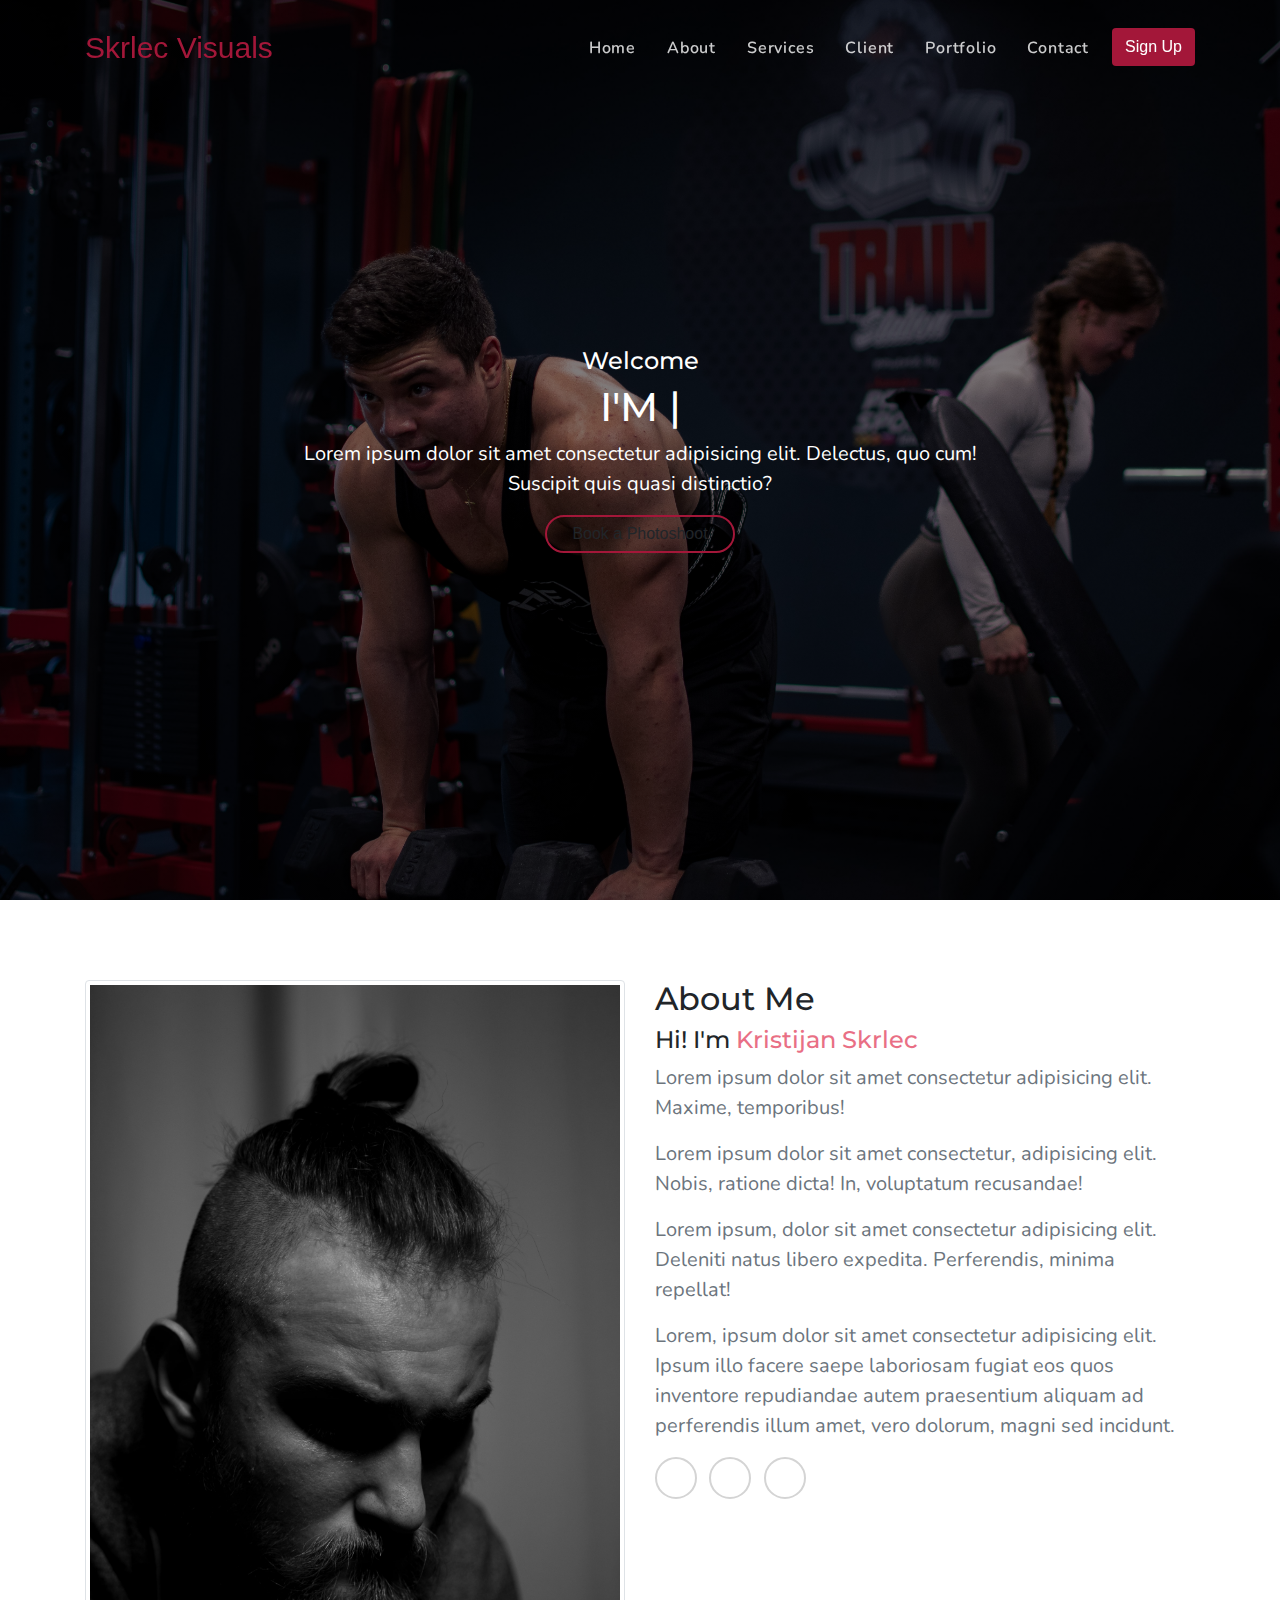
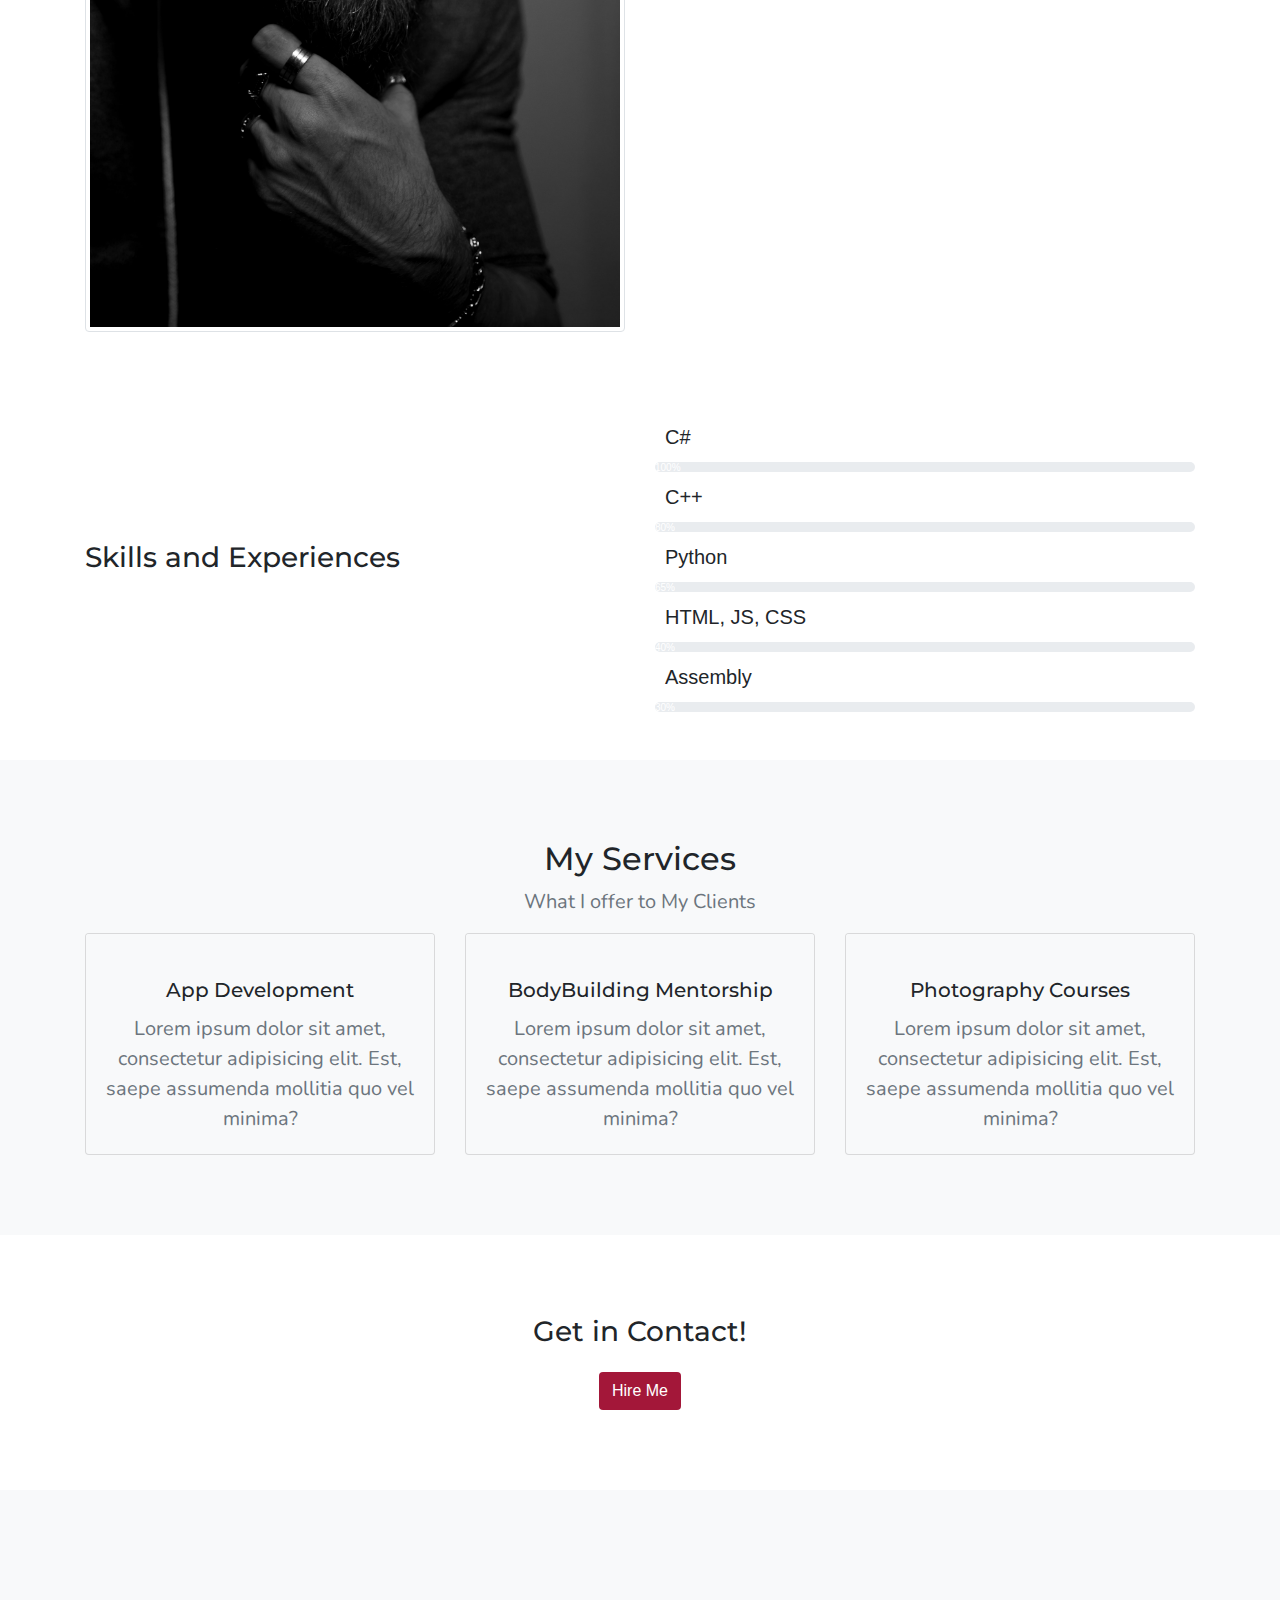
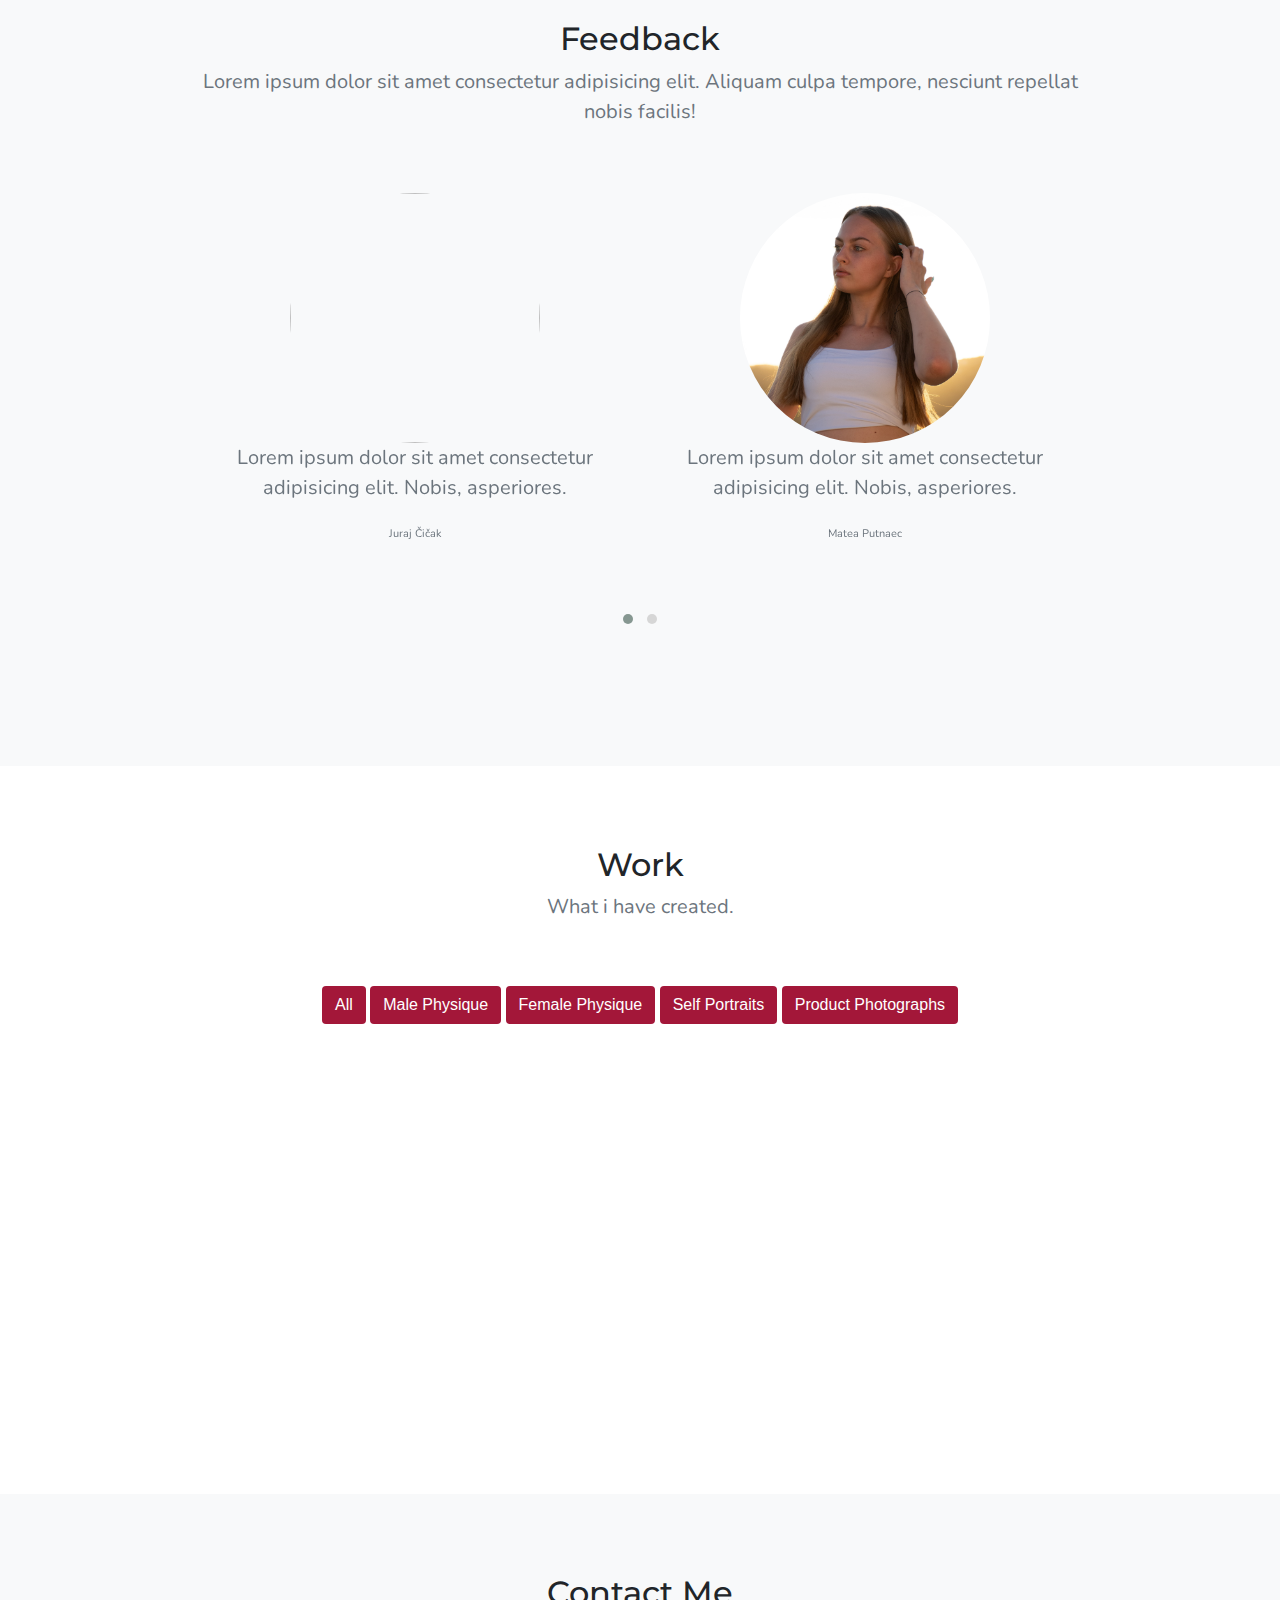
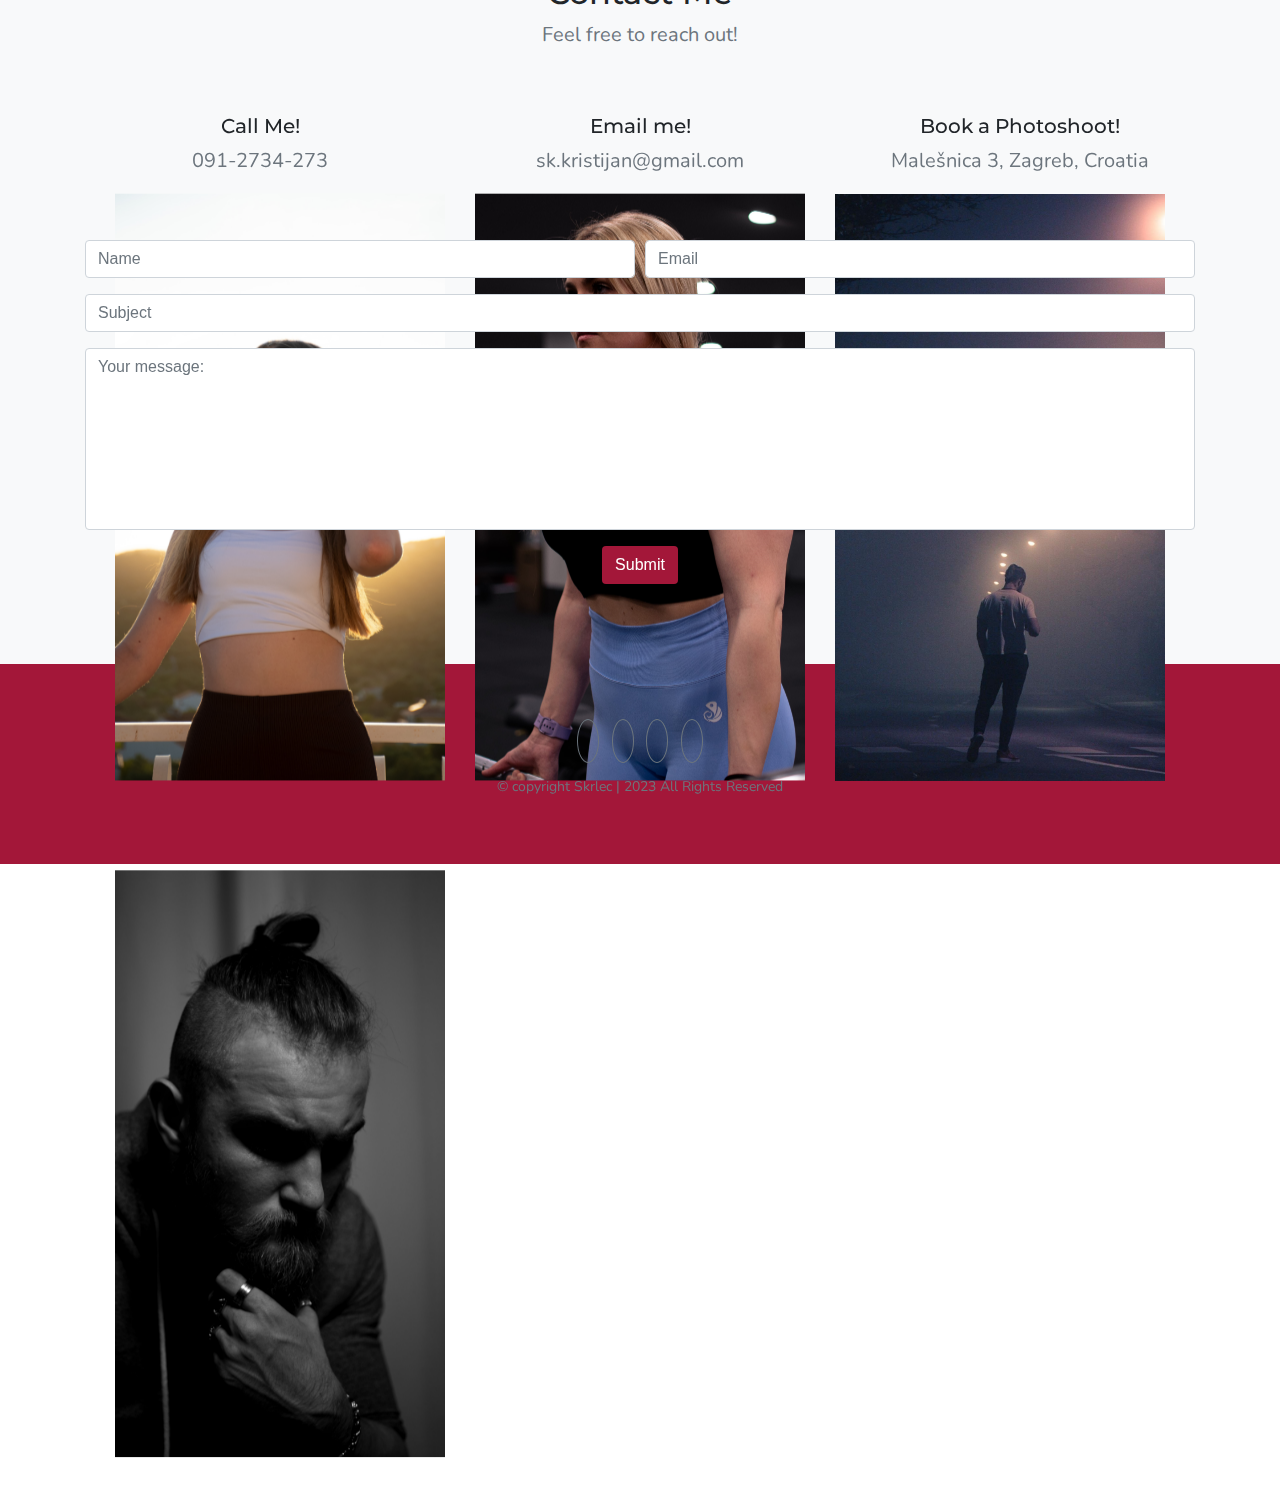
==== commit f93b96a2: "Added sign up modal" ====
--- a/index.html
+++ b/index.html
@@ -41,27 +41,77 @@
         <div class="collapse navbar-collapse" id="navbarId">
           <ul class="navbar-nav ml-auto">
             <li class="nav-item">
-              <a href="" class="nav-link">Home</a>
+              <a href="#home" class="nav-link">Home</a>
             </li>
             <li class="nav-item">
-              <a href="" class="nav-link">About</a>
+              <a href="#about" class="nav-link">About</a>
             </li>
             <li class="nav-item">
-              <a href="" class="nav-link">Services</a>
+              <a href="#services-id" class="nav-link">Services</a>
             </li>
             <li class="nav-item">
-              <a href="" class="nav-link">Client</a>
+              <a href="#work" class="nav-link">Client</a>
             </li>
             <li class="nav-item">
-              <a href="" class="nav-link">Portfolio</a>
+              <a href="#hire-id" class="nav-link">Portfolio</a>
             </li>
             <li class="nav-item">
-              <a href="" class="nav-link">Contact</a>
+              <a href="#contact" class="nav-link">Contact</a>
+            </li>
+            <li class="nav-item">
+              <button class="btn r-btn" data-filter="all" data-toggle="modal" data-target="#myModal">Sign Up</button>
             </li>
           </ul>
         </div>
       </div>
     </nav>
+     <!-- Modal -->
+  <div class="modal fade" id="myModal" role="dialog">
+    <div class="modal-dialog">
+    
+      <!-- Modal content-->
+      <div class="modal-content">
+        <div class="modal-header">
+          <button type="btn r-btn" class="close" data-dismiss="modal">&times;</button>
+          <h4 class="modal-title"></h4>
+        </div>
+        <div class="modal-body">
+          <div class="modal-body p-5 pt-0">
+            <form class="">
+              <div class="form-floating mb-3">
+                <input type="email" class="form-control rounded-3" id="floatingInput" placeholder="name@example.com">
+                <label for="floatingInput">Email address</label>
+              </div>
+              <div class="form-floating mb-3">
+                <input type="password" class="form-control rounded-3" id="floatingPassword" placeholder="Password">
+                <label for="floatingPassword">Password</label>
+              </div>
+              <button class="w-100 mb-2 btn btn-lg rounded-3 r-btn" type="submit">Sign up</button>
+              <small class="text-body-secondary">By clicking Sign up, you agree to the terms of use.</small>
+              <hr class="my-4">
+              <h2 class="fs-5 fw-bold mb-3">Or use a third-party</h2>
+              <button class="w-100 py-2 mb-2 btn btn-outline-secondary rounded-3" type="submit">
+                <svg class="bi me-1" width="16" height="16"><use xlink:href="#twitter"/><i class="fab fa-twitter"></i></svg>
+                Sign up with Twitter
+              </button>
+              <button class="w-100 py-2 mb-2 btn btn-outline-primary rounded-3" type="submit">
+                <svg class="bi me-1" width="16" height="16"><use xlink:href="#facebook"/><i class="fab fa-facebook"></i></svg>
+                Sign up with Facebook
+              </button>
+              <button class="w-100 py-2 mb-2 btn btn-outline-secondary rounded-3" type="submit">
+                <svg class="bi me-1" width="16" height="16"><use xlink:href="#github"/><i class="fab fa-github"></i></svg>
+                Sign up with GitHub
+              </button>
+            </form>
+          </div>
+        </div>
+        <div class="modal-footer">
+          <button type="button" class="btn btn-default" data-dismiss="modal">Close</button>
+        </div>
+      </div>
+      
+    </div>
+  </div>
 
     <header id="home">
       <div class="container-fluid header-content">
@@ -88,7 +138,6 @@
         </div>
       </div>
     </header>
-
 
     <section class="about r-p" id="about">
       <div class="container animated fadeInUp">
@@ -222,7 +271,6 @@
     </section>
 
     <!--SERVICES-->
-
     <section class="services-class bg-sec r-p" id="services-id">
       <div class="container text-center">
         <div class="row">
@@ -469,7 +517,7 @@
     </section>
 
     <!--CONTACT ME-->
-    <section class="contact r-p bg-sec">
+    <section class="contact r-p bg-sec" id="contact">
       <div class="container text-center">
         <div class="row way-fade-up">
           <div class="col">
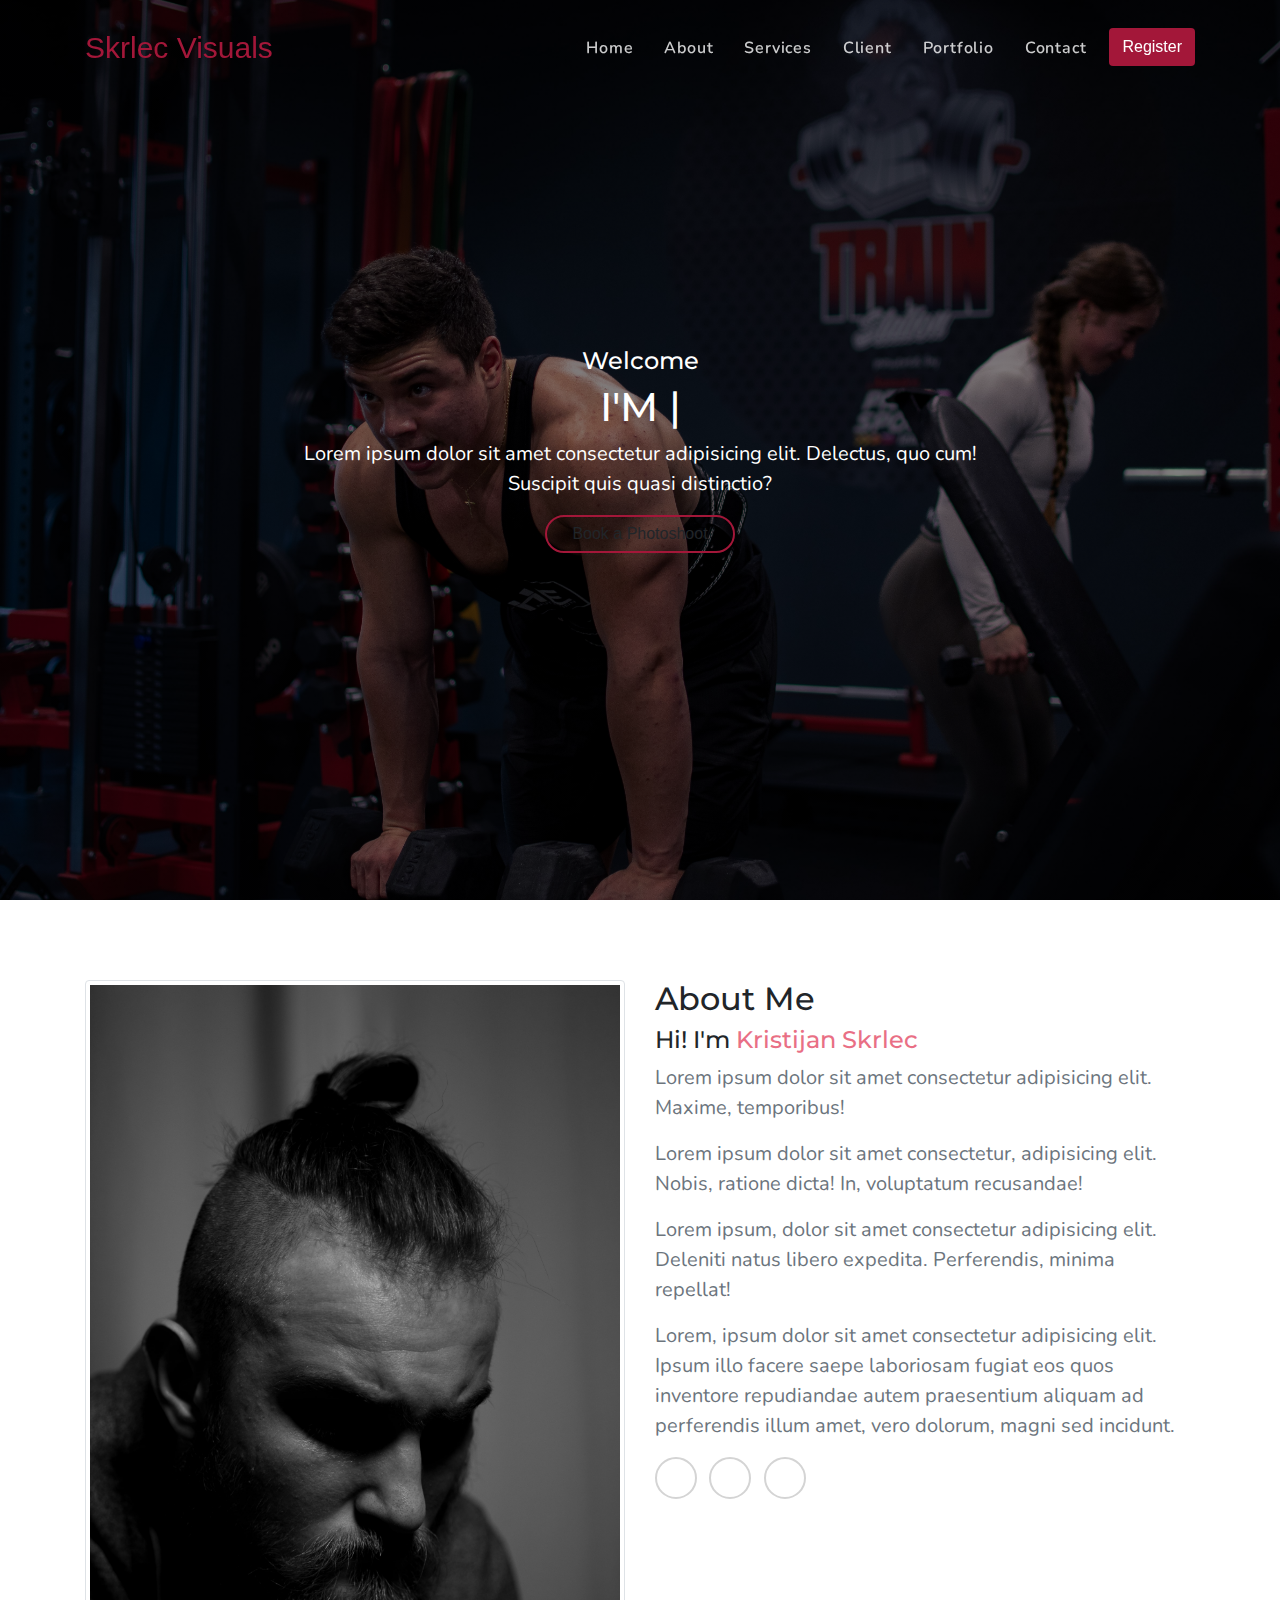
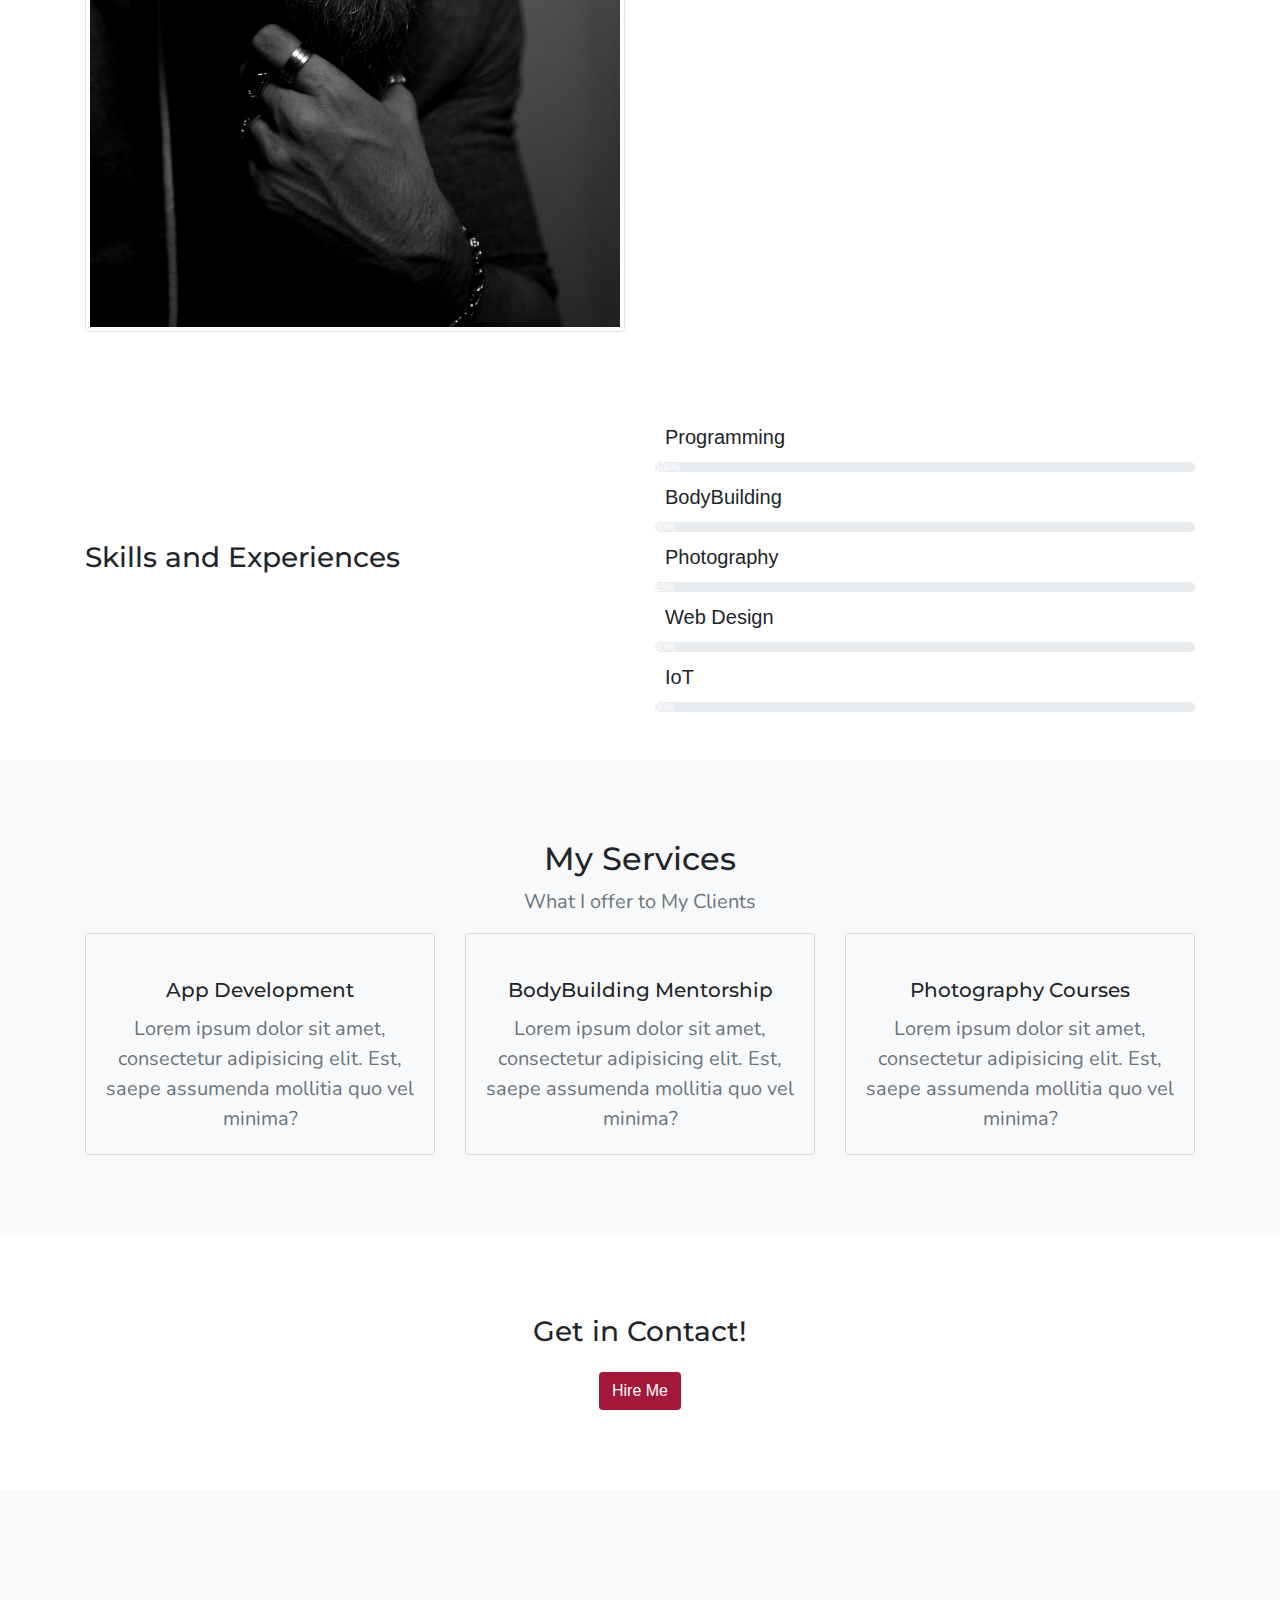
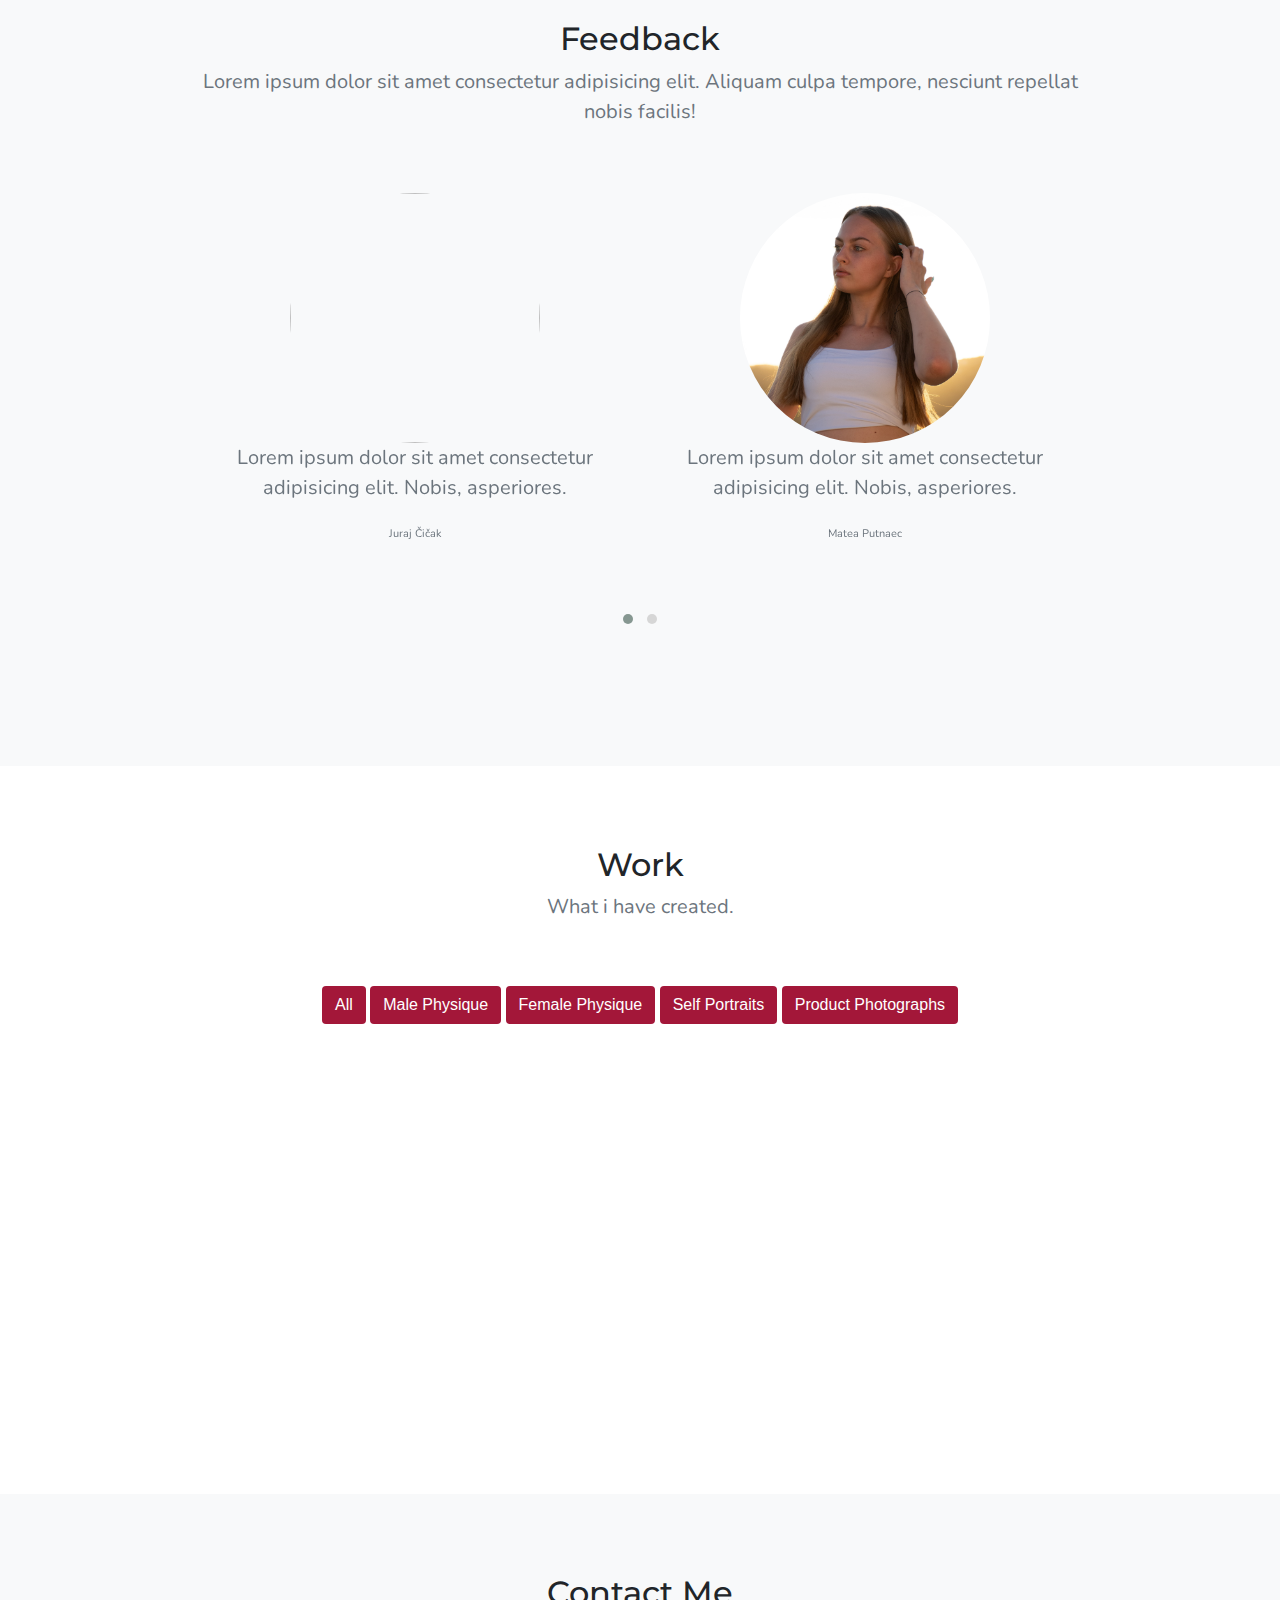
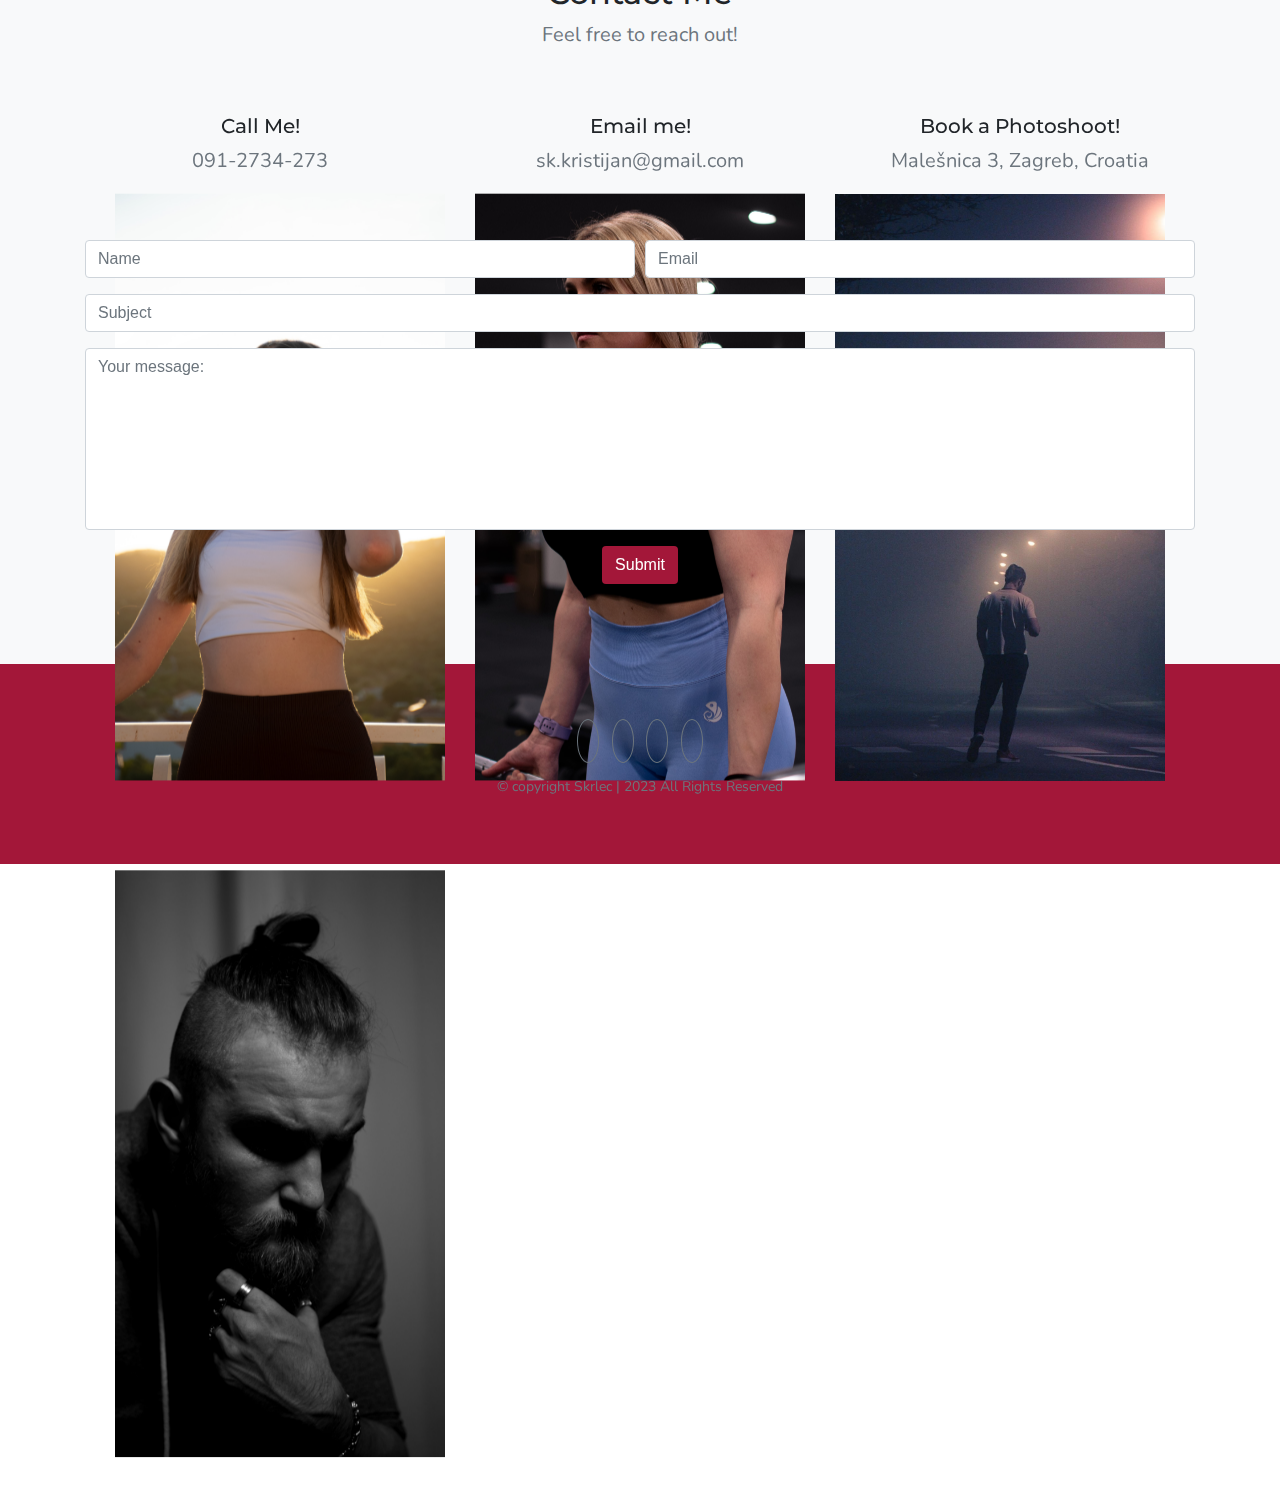
==== commit 51d64200: "Finalized the project" ====
--- a/index.html
+++ b/index.html
@@ -9,7 +9,8 @@
     <link rel="stylesheet" href="lib/owl.carousel.min.css" />
     <link rel="stylesheet" href="lib/owl.theme.default.min.css" />
     <link rel="icon" href="img/LionTransparent.png" />
-    <title>Skrlec Visuals</title>
+    <script src="https://ajax.googleapis.com/ajax/libs/jquery/3.6.1/jquery.min.js"></script>
+    <title>Skrlec|Visuals</title>
     <link
       rel="stylesheet"
       href="https://use.fontawesome.com/releases/v5.8.1/css/all.css"
@@ -59,59 +60,184 @@
               <a href="#contact" class="nav-link">Contact</a>
             </li>
             <li class="nav-item">
-              <button class="btn r-btn" data-filter="all" data-toggle="modal" data-target="#myModal">Sign Up</button>
+              <button
+                id="signupBtn"
+                class="btn r-btn"
+                data-filter="all"
+                data-toggle="modal"
+                data-target="#myModal"
+              >
+                Register
+              </button>
             </li>
           </ul>
         </div>
       </div>
     </nav>
-     <!-- Modal -->
-  <div class="modal fade" id="myModal" role="dialog">
-    <div class="modal-dialog">
-    
-      <!-- Modal content-->
-      <div class="modal-content">
-        <div class="modal-header">
-          <button type="btn r-btn" class="close" data-dismiss="modal">&times;</button>
-          <h4 class="modal-title"></h4>
-        </div>
-        <div class="modal-body">
-          <div class="modal-body p-5 pt-0">
-            <form class="">
-              <div class="form-floating mb-3">
-                <input type="email" class="form-control rounded-3" id="floatingInput" placeholder="name@example.com">
-                <label for="floatingInput">Email address</label>
-              </div>
-              <div class="form-floating mb-3">
-                <input type="password" class="form-control rounded-3" id="floatingPassword" placeholder="Password">
-                <label for="floatingPassword">Password</label>
-              </div>
-              <button class="w-100 mb-2 btn btn-lg rounded-3 r-btn" type="submit">Sign up</button>
-              <small class="text-body-secondary">By clicking Sign up, you agree to the terms of use.</small>
-              <hr class="my-4">
-              <h2 class="fs-5 fw-bold mb-3">Or use a third-party</h2>
-              <button class="w-100 py-2 mb-2 btn btn-outline-secondary rounded-3" type="submit">
-                <svg class="bi me-1" width="16" height="16"><use xlink:href="#twitter"/><i class="fab fa-twitter"></i></svg>
-                Sign up with Twitter
-              </button>
-              <button class="w-100 py-2 mb-2 btn btn-outline-primary rounded-3" type="submit">
-                <svg class="bi me-1" width="16" height="16"><use xlink:href="#facebook"/><i class="fab fa-facebook"></i></svg>
-                Sign up with Facebook
-              </button>
-              <button class="w-100 py-2 mb-2 btn btn-outline-secondary rounded-3" type="submit">
-                <svg class="bi me-1" width="16" height="16"><use xlink:href="#github"/><i class="fab fa-github"></i></svg>
-                Sign up with GitHub
-              </button>
+    <!-- SIGN UP Modal -->
+    <div class="modal fade" id="myModal" role="dialog">
+      <div class="modal-dialog">
+        <!-- Modal content-->
+        <div class="modal-content">
+          <div class="modal-header">
+            <button type="btn r-btn" class="close" data-dismiss="modal">
+              &times;
+            </button>
+            <h4 class="modal-title"></h4>
+          </div>
+          <div class="modal-body">
+            <div class="modal-body p-5 pt-0">
+              <form class="">
+                <div class="form-floating mb-3">
+                  <input
+                    type="email"
+                    class="form-control rounded-3"
+                    id="floatingInput"
+                    placeholder="iprezime@racunarstvo.hr"
+                  />
+                  <label for="floatingInput">Email address</label>
+                </div>
+                <div class="form-floating mb-3">
+                  <input
+                    type="password"
+                    class="form-control rounded-3"
+                    id="floatingPassword"
+                    placeholder="Password"
+                  />
+                  <label for="floatingPassword">Password</label>
+                </div>
+                <button
+                  id="signUpButton"
+                  class="w-100 mb-2 btn btn-lg rounded-3 r-btn"
+                  type="submit"
+                >
+                  Sign up
+                </button>
+                <small class="text-body-secondary"
+                  >By clicking Sign up, you agree to the terms of use.</small
+                >
+                <hr class="my-4" />
+                <h2 class="fs-5 fw-bold mb-3">Or use a third-party</h2>
+                <button
+                  class="w-100 py-2 mb-2 btn btn-outline-secondary rounded-3"
+                  type="submit"
+                >
+                  <svg class="bi me-1" width="16" height="16">
+                    <use xlink:href="#twitter" />
+                    <i class="fab fa-twitter"></i>
+                  </svg>
+                  Sign up with Twitter
+                </button>
+                <button
+                  class="w-100 py-2 mb-2 btn btn-outline-primary rounded-3"
+                  type="submit"
+                >
+                  <svg class="bi me-1" width="16" height="16">
+                    <use xlink:href="#facebook" />
+                    <i class="fab fa-facebook"></i>
+                  </svg>
+                  Sign up with Facebook
+                </button>
+                <button
+                  class="w-100 py-2 mb-2 btn btn-outline-secondary rounded-3"
+                  type="submit"
+                >
+                  <svg class="bi me-1" width="16" height="16">
+                    <use xlink:href="#github" />
+                    <i class="fab fa-github"></i>
+                  </svg>
+                  Sign up with GitHub
+                </button>
+              </form>
+            </div>
+          </div>
+          <div class="modal-footer">
+            <button type="button" class="btn btn-default" data-dismiss="modal">
+              Close
+            </button>
+          </div>
+        </div>
+      </div>
+    </div>
+
+    <!-- Modal -->
+    <div
+      class="modal fade"
+      id="bookingModal"
+      tabindex="-1"
+      role="dialog"
+      aria-labelledby="bookingModalLabel"
+      aria-hidden="true"
+    >
+      <div class="modal-dialog" role="document">
+        <div class="modal-content">
+          <!-- Modal Header -->
+          <div class="modal-header">
+            <h5 class="modal-title" id="bookingModalLabel">
+              Book a Photoshoot
+            </h5>
+            <button
+              type="button"
+              class="close"
+              data-dismiss="modal"
+              aria-label="Close"
+            >
+              <span aria-hidden="true">&times;</span>
+            </button>
+          </div>
+
+          <!-- Modal Body -->
+          <div class="modal-body">
+            <form>
+              <div class="form-group">
+                <label for="shootType">Photoshoot Type</label>
+                <select class="form-control" id="shootType">
+                  <option>Portrait</option>
+                  <option>Physique</option>
+                  <option>Event</option>
+                  <option>Product</option>
+                  <option>Drone</option>
+                </select>
+              </div>
+              <div class="form-group">
+                <label for="name">Name</label>
+                <input
+                  type="text"
+                  class="form-control"
+                  id="name"
+                  placeholder="Enter your name"
+                />
+              </div>
+              <div class="form-group">
+                <label for="email">Email</label>
+                <input
+                  type="email"
+                  class="form-control"
+                  id="email"
+                  placeholder="Enter your email"
+                />
+              </div>
+              <div class="form-group">
+                <label for="date">Date</label>
+                <input type="date" class="form-control" id="date" />
+              </div>
             </form>
           </div>
-        </div>
-        <div class="modal-footer">
-          <button type="button" class="btn btn-default" data-dismiss="modal">Close</button>
-        </div>
-      </div>
-      
+
+          <!-- Modal Footer -->
+          <div class="modal-footer">
+            <button
+              type="button"
+              class="btn btn-secondary"
+              data-dismiss="modal"
+            >
+              Close
+            </button>
+            <button type="submit" class="btn r-btn">Submit</button>
+          </div>
+        </div>
+      </div>
     </div>
-  </div>
 
     <header id="home">
       <div class="container-fluid header-content">
@@ -130,7 +256,14 @@
                 Lorem ipsum dolor sit amet consectetur adipisicing elit.
                 Delectus, quo cum! Suscipit quis quasi distinctio?
               </p>
-              <a href="#" class="btn" style="border-color: #a31739"
+              <a
+                href="#"
+                id="signupBtn"
+                data-filter="all"
+                data-toggle="modal"
+                data-target="#bookingModal"
+                class="btn bookShoot"
+                style="border-color: #a31739;"
                 >Book a Photoshoot</a
               >
             </div>
@@ -200,7 +333,7 @@
             <h3 class="">Skills and Experiences</h3>
           </div>
           <div class="col-md-6 way-fade-up">
-            <label for="">C#</label>
+            <label for="">Programming</label>
             <div class="progress">
               <div
                 class="progress-bar"
@@ -213,7 +346,7 @@
                 100%
               </div>
             </div>
-            <label for="">C++</label>
+            <label for="">BodyBuilding</label>
             <div class="progress">
               <div
                 class="progress-bar"
@@ -226,7 +359,7 @@
                 80%
               </div>
             </div>
-            <label for="">Python</label>
+            <label for="">Photography</label>
             <div class="progress">
               <div
                 class="progress-bar"
@@ -239,7 +372,7 @@
                 65%
               </div>
             </div>
-            <label for="">HTML, JS, CSS</label>
+            <label for="">Web Design </label>
             <div class="progress">
               <div
                 class="progress-bar"
@@ -252,7 +385,7 @@
                 40%
               </div>
             </div>
-            <label for="">Assembly</label>
+            <label for="">IoT</label>
             <div class="progress">
               <div
                 class="progress-bar"
@@ -336,7 +469,7 @@
       <div class="container text-center">
         <div class="row way-fade-up">
           <div class="col">
-            <h3 class="mb-4 ">Get in Contact!</h3>
+            <h3 class="mb-4">Get in Contact!</h3>
             <a href="#" class="btn r-btn">Hire Me</a>
           </div>
         </div>
--- a/css/style.css
+++ b/css/style.css
@@ -134,6 +134,12 @@
 
 .content-box p{
     color: #fff;
+}
+
+.bookShoot:hover{
+  background-color: #A31739 !important;
+  transition: .75s all;
+  color: #fff !important;
 }
 
 /*  ABOUT US    */
